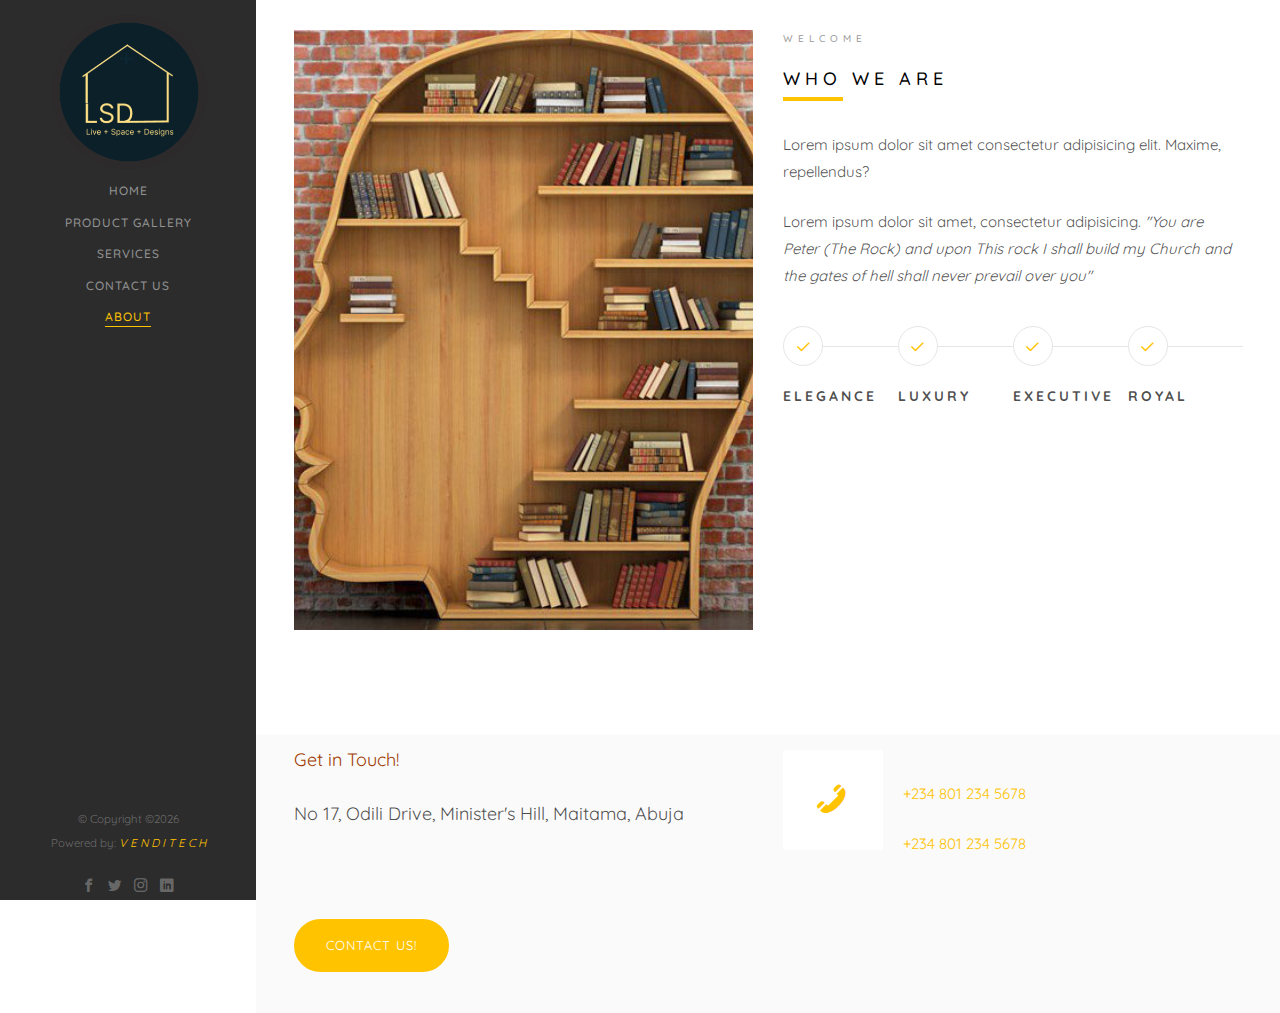
==== about.html @ c50c2675 "initial commit" ====
<!DOCTYPE HTML>
<html>
	<head>
	<meta charset="utf-8">
	<meta http-equiv="X-UA-Compatible" content="IE=edge">
	<title>L S D - About</title>
	<meta name="viewport" content="width=device-width, initial-scale=1">
	<meta name="description" content="" />
	<meta name="keywords" content="" />
	<meta name="author" content="" />

  <!-- Facebook and Twitter integration -->
	<meta property="og:title" content=""/>
	<meta property="og:image" content=""/>
	<meta property="og:url" content=""/>
	<meta property="og:site_name" content=""/>
	<meta property="og:description" content=""/>
	<meta name="twitter:title" content="" />
	<meta name="twitter:image" content="" />
	<meta name="twitter:url" content="" />
	<meta name="twitter:card" content="" />

	<!-- Place favicon.ico and apple-touch-icon.png in the root directory -->
    <link rel="icon" href="bitpimages/faviconlsd.png" type="image/x-icon" />

	<link href="https://fonts.googleapis.com/css?family=Quicksand:300,400,500,700" rel="stylesheet">
	
	<!-- Animate.css -->
	<link rel="stylesheet" href="css/animate.css">
	<!-- Icomoon Icon Fonts-->
	<link rel="stylesheet" href="css/icomoon.css">
	<!-- Bootstrap  -->
	<link rel="stylesheet" href="css/bootstrap.css">
	<!-- Flexslider  -->
	<link rel="stylesheet" href="css/flexslider.css">
	<!-- Flaticons  -->
	<link rel="stylesheet" href="fonts/flaticon/font/flaticon.css">
	<!-- Owl Carousel -->
	<link rel="stylesheet" href="css/owl.carousel.min.css">
	<link rel="stylesheet" href="css/owl.theme.default.min.css">
	<!-- Theme style  -->
	<link rel="stylesheet" href="css/style.css">
	<link rel="stylesheet" href="css/main.css">

	<!-- Modernizr JS -->
	<script src="js/modernizr-2.6.2.min.js"></script>
	<!-- FOR IE9 below -->
	<!--[if lt IE 9]>
	<script src="js/respond.min.js"></script>
	<![endif]-->

	</head>
	<body>
	<div id="colorlib-page">
		<a href="#" class="js-colorlib-nav-toggle colorlib-nav-toggle"><i></i></a>
		<aside id="colorlib-aside" role="complementary" class="border js-fullheight">
			<img src="bitpimages/logolsd2.png" id="colorlib-logo"alt="" class="logoborder">
			<nav id="colorlib-main-menu" role="navigation">
				<ul>
					<li><a href="index.html">Home</a></li>
                    <li><a href="gallery.html">Product Gallery</a></li>
					<li><a href="services.html" >Services</a></li> 
					<li><a href="contact.html">Contact Us</a></li>
                    <li class="colorlib-active"><a href="about.html">About</a></li>
				</ul>
			</nav>

			<div class="colorlib-footer">
				<p><small>&copy;
					Copyright &copy;<script>document.write(new Date().getFullYear());</script><br>
					Powered by: <a href="https://venditech.com/" target="_blank"> <i>V E N D I T E C H</i></a>
					</span> </small>
				</p>							
				<ul>
					<li><a href="#"><i class="icon-facebook2"></i></a></li>
					<li><a href="#"><i class="icon-twitter2"></i></a></li>
					<li><a href="#"><i class="icon-instagram"></i></a></li>
					<li><a href="#"><i class="icon-linkedin2"></i></a></li>
				</ul>
			</div>
		</aside>

		<div id="colorlib-main">
			<!-- ============================ NAVBAR BEGINS================================ -->
			<nav class="navbar fixed-top navbar-default">
				<div class="container-fluid">
					<!-- Brand and toggle get grouped for better mobile display -->
				<div class="navbar-brand">
							<img src="bitpimages/bitp navbar brand.png"alt=""> 
					
				</div><!-- /.container-fluid -->
			</nav>
			<!-- ============================ NAVBAR ENDS================================ -->


			<div class="colorlib-about">
				<div class="colorlib-narrow-content">
					<div class="row row-bottom-padded-md">
						<div class="col-md-6">
							<div class="about-img animate-box" data-animate-effect="fadeInLeft" style="background-image: url(bitpimages/brain\ shelf.jpg);" data-stellar-background-ratio="0.5">
							</div>
						</div>
						<div class="col-md-6 animate-box" data-animate-effect="fadeInLeft">
							<div class="about-desc">
								<span class="heading-meta">Welcome</span>
								<h2 class="colorlib-heading">Who we are</h2>
								<p>Lorem ipsum dolor sit amet consectetur adipisicing elit. Maxime, repellendus?</p>
								<p>Lorem ipsum dolor sit amet, consectetur adipisicing.
									<i>"You are Peter (The Rock) and upon This rock I shall build my Church and the gates of hell shall never prevail over you"</i>
							</p>
							
							</div>
							<div class="row padding patron">
								<div class="col-md-3 col-xs-3 no-gutters animate-box" data-animate-effect="fadeInLeft">
									<a href="#" class="steps active">
										<p class="icon"><span><i class="icon-check"></i></span></p>
										<h3 class="dogma"> <b>Elegance</b> </h3>
									</a>
								</div>
								<div class="col-md-3 col-xs-3 no-gutters animate-box" data-animate-effect="fadeInLeft">
										<a href="#" class="steps active">
											<p class="icon"><span><i class="icon-check"></i></span></p>
											<h3 class="dogma"> <b>Luxury</b></h3>
										</a>
								</div>
								<div class="col-md-3 col-xs-4 no-gutters animate-box" data-animate-effect="fadeInLeft">
									<a href="#" class="steps active">
										<p class="icon"><span><i class="icon-check"></i></span></p>
										<h3 class="dogma"> <b>Executive</b></h3>
									</a>
								</div>
								<div class="col-md-3 col-xs-2 no-gutters animate-box " data-animate-effect="fadeInLeft">
									<a href="#" class="steps active">
										<p class="icon"><span><i class="icon-check"></i></span></p>
										<h3 class="dogma"> <b>Royal</b></h3>
									</a>
								</div>
							</div>
						</div>
					</div>
					<!-- <div class="row">
						<div class="col-md-4 animate-box" data-animate-effect="fadeInLeft">
							<h2 class="colorlib-heading">Our Patron Saint</h2>
							<p class="patron"> Fr. Cyprain Michael Iwene Tansi hails from Aguleri LGA in Anambra State, Nigeria. 
								He was a catholic priest and monk renowned for his pious lifestyle and 
								his remarkable servitude in propagating the Gospel of Christ.
							He was born on September 1903 and was called back to the creator on 20th January, 1964
						He was beatified by Pope John Paul II on the 22nd of March, 1998. Making him the first West-African to be 
						beatified. He is the patron saint of Priests in Nigeria.
					Popular quote <i>"Count no one saved, until he is found in Heaven."</i>	
					</p>
						</div>
						<div class="col-md-8 animate-box  patron" data-animate-effect="fadeInRight">
							<div class="fancy-collapse-panel">
								<div class="panel-group" id="accordion" role="tablist" aria-multiselectable="true">
									<div class="panel panel-default">
									    <div class="panel-heading" role="tab" id="headingOne">
									        <h4 class="panel-title">
									            <a data-toggle="collapse" data-parent="#accordion" href="#collapseOne" aria-expanded="true" aria-controls="collapseOne">Chronicle
									            </a>
									        </h4>
									    </div>
									    <div id="collapseOne" class="panel-collapse collapse in" role="tabpanel" aria-labelledby="headingOne">
									         <div class="panel-body">
									            
										      		<div>
										      			<p>We began Our journey to Parishood in the year 1998</p>
										      		</div>
										      		<ul>
														<li>Celebrated Our first mass as an outstation on January 12th 1999</li>
														<li>The foundation stone of our Parish house was laid by His Lordship Most Rev. Anthony Gbuji on the 3rd Of January 2004</li>
														<li>The foundation stone of our Church building was laid by His Lordship Most Rev. Anthony Gbuji on the 3rd Of January 2005</li>
														<li>Celebrated Our first mass as a Parish on January 12th 2005</li>
														<li>The commissioning of the Parish house was done by His Lordship Most Rev. Calistus Onaga on the 3rd Of January 2007</li>														<li>The commissioning of the Church building was done by His Lordship Most Rev. Calistus Onaga on the 3rd Of January 2010</li>
														<li>The dedication of the Church building was done by His Lordship Most Rev. Calistus Onaga on the 3rd Of January 2014</li>
													</ul>
										      		
										      	
									         </div>
									    </div>
									</div>
									<div class="panel panel-default">
									    <div class="panel-heading" role="tab" id="headingTwo">
									        <h4 class="panel-title">
									            <a class="collapsed" data-toggle="collapse" data-parent="#accordion" href="#collapseTwo" aria-expanded="false" aria-controls="collapseTwo">Hierarchy
									            </a>
									        </h4>
									    </div>
									    <div id="collapseTwo" class="panel-collapse collapse" role="tabpanel" aria-labelledby="headingTwo">
									        <div class="panel-body">
													<p>We exsist within the following authority</p>	
													<ul>
														<li>The Roman Catholic Church</li>
														<li>National : Nigeria</li>
														<li>Province : Onitsha Ecclesiastical Province</li>
														<li>Diocese : Enugu</li>
														<li>Deanry : Nkwo- Nike</li>
													</ul>
									        </div>
									    </div>
									</div>
									<div class="panel panel-default">
									    <div class="panel-heading" role="tab" id="headingThree">
									        <h4 class="panel-title">
									            <a class="collapsed" data-toggle="collapse" data-parent="#accordion" href="#collapseThree" aria-expanded="false" aria-controls="collapseThree">Clergy
									            </a>
									        </h4>
									    </div>
									    <div id="collapseThree" class="panel-collapse collapse" role="tabpanel" aria-labelledby="headingThree">
									        <div class="panel-body">
												<p>Members of clergy include:</p>
												<ul>
													<li>Parish Priest: Very Rev Fr. Dr. Michael Okoh</li>
													<li>Assistant Parish Priest: Rev Fr. Clement Enube</li>
													<li>Resident Priest: Rev Fr. Mathias Udeonu</li>
												</ul>	
									        </div>
									    </div>
									</div>
								</div>
							</div>
						</div>
					</div> -->
				</div>
			</div>
			
			
			<!-- <div id="colorlib-counter" class="colorlib-counters" style="background-image: url(bitpimages/NAVALCHURCH-1300x975\ \(1\).jpg);" data-stellar-background-ratio="0.5">
				<div class="overlay"></div>
				<div class="colorlib-narrow-content">
					<div class="row">
					</div>
					<div class="row">
							<div class="row row-bottom-padded-md">
									<div class="col-md-6 faith">
										<h2 class="colorlib-heading" style="color:#fff;">Our Faith</h2>
										<p>We believe in one God, the Father Almighty, maker of heaven and earth, of all things visible and invisible.<br>
											We believe in one Lord Jesus Christ, the Only Begotten Son of God, born of the Father before all ages.<br>
											God from God, Light from Light, true God from true God, begotten, not made, consubstantial with the Father; through him all things were made. 
											For us men and for our salvation he came down from heaven, and by the Holy Spirit was incarnate of the Virgin Mary, and became man.
											For our sake he was crucified under Pontius Pilate, he suffered death and was buried, and rose again on the third day in accordance with the Scriptures.
											He ascended into heaven and is seated at the right hand of the Father.
											He will come again in glory to judge the living and the dead and his kingdom will have no end.<br>
											We believe in the Holy Spirit, the Lord, the giver of life, who proceeds from the Father and the Son, who with the Father and the Son is adored and glorified, who has spoken through the prophets.<br>
											We believe in One, Holy, Catholic and Apostolic Church.<br>
											We confess one baptism for the forgiveness of sins and I look forward to the resurrection of the dead and the life of the world to come. Amen!
											</p>
									</div>
									
								</div>
					</div>
				</div>
			</div> -->

			<!--  F O O T N O T E    B E G I N S -->
		<div id="get-in-touch" class="colorlib-bg-color">
			<div class="colorlib-narrow-content footlogo">
				<div class="row">
					<div class="col-md-6 animate-box" data-animate-effect="fadeInLeft">
						<h4>Get in Touch!</h4>	
						<p class="colorlib-lead">No 17, Odili Drive, Minister's Hill, Maitama, Abuja</p>
					</div>
					<div class="col-md-6 animate-box" data-animate-effect="fadeInLeft">
						<div class="colorlib-feature colorlib-feature-sm animate-box" data-animate-effect="fadeInLeft">
							<div class="colorlib-icon">
								<i class="icon-phone"></i>
							</div>
							<div class="colorlib-text numbtext">
								<p><a href="tel://">+234 801 234 5678</a></p>
								<p><a href="tel://">+234 801 234 5678</a></p>
							</div>
						</div>
					</div>
				</div>
				<p><a href="contact.html" class="btn btn-primary btn-learn">Contact Us!</a></p>									
			</div>
		</div>
<!--  F O O T N O T E    E N D S -->

		</div>
	</div>

	<!-- jQuery -->
	<script src="js/jquery.min.js"></script>
	<!-- jQuery Easing -->
	<script src="js/jquery.easing.1.3.js"></script>
	<!-- Bootstrap -->
	<script src="js/bootstrap.min.js"></script>
	<!-- Waypoints -->
	<script src="js/jquery.waypoints.min.js"></script>
	<!-- Flexslider -->
	<script src="js/jquery.flexslider-min.js"></script>
	<!-- Sticky Kit -->
	<script src="js/sticky-kit.min.js"></script>
	<!-- Owl carousel -->
	<script src="js/owl.carousel.min.js"></script>
	<!-- Counters -->
	<script src="js/jquery.countTo.js"></script>
	
	
	<!-- MAIN JS -->
	<script src="js/main.js"></script>

	</body>
</html>
---- css/icomoon.css ----
@font-face {
  font-family: 'icomoon';
  src:  url('fonts/icomoon.eot?6py85u');
  src:  url('fonts/icomoon.eot?6py85u#iefix') format('embedded-opentype'),
    url('fonts/icomoon.ttf?6py85u') format('truetype'),
    url('fonts/icomoon.woff?6py85u') format('woff'),
    url('fonts/icomoon.svg?6py85u#icomoon') format('svg');
  font-weight: normal;
  font-style: normal;
}

[class^="icon-"], [class*=" icon-"] {
  /* use !important to prevent issues with browser extensions that change fonts */
  font-family: 'icomoon' !important;
  speak: none;
  font-style: normal;
  font-weight: normal;
  font-variant: normal;
  text-transform: none;
  line-height: 1;

  /* Better Font Rendering =========== */
  -webkit-font-smoothing: antialiased;
  -moz-osx-font-smoothing: grayscale;
}

.icon-times:before {
  content: "\e930";
}
.icon-tick:before {
  content: "\e931";
}
.icon-plus:before {
  content: "\e932";
}
.icon-minus:before {
  content: "\e933";
}
.icon-equals:before {
  content: "\e934";
}
.icon-divide:before {
  content: "\e935";
}
.icon-chevron-right:before {
  content: "\e936";
}
.icon-chevron-left:before {
  content: "\e937";
}
.icon-arrow-right-thick:before {
  content: "\e938";
}
.icon-arrow-left-thick:before {
  content: "\e939";
}
.icon-th-small:before {
  content: "\e93a";
}
.icon-th-menu:before {
  content: "\e93b";
}
.icon-th-list:before {
  content: "\e93c";
}
.icon-th-large:before {
  content: "\e93d";
}
.icon-home:before {
  content: "\e93e";
}
.icon-arrow-forward:before {
  content: "\e93f";
}
.icon-arrow-back:before {
  content: "\e940";
}
.icon-rss:before {
  content: "\e941";
}
.icon-location:before {
  content: "\e942";
}
.icon-link:before {
  content: "\e943";
}
.icon-image:before {
  content: "\e944";
}
.icon-arrow-up-thick:before {
  content: "\e945";
}
.icon-arrow-down-thick:before {
  content: "\e946";
}
.icon-starburst:before {
  content: "\e947";
}
.icon-starburst-outline:before {
  content: "\e948";
}
.icon-star3:before {
  content: "\e949";
}
.icon-flow-children:before {
  content: "\e94a";
}
.icon-export:before {
  content: "\e94b";
}
.icon-delete2:before {
  content: "\e94c";
}
.icon-delete-outline:before {
  content: "\e94d";
}
.icon-cloud-storage:before {
  content: "\e94e";
}
.icon-wi-fi:before {
  content: "\e94f";
}
.icon-heart:before {
  content: "\e950";
}
.icon-flash:before {
  content: "\e951";
}
.icon-cancel:before {
  content: "\e952";
}
.icon-backspace:before {
  content: "\e953";
}
.icon-attachment:before {
  content: "\e954";
}
.icon-arrow-move:before {
  content: "\e955";
}
.icon-warning:before {
  content: "\e956";
}
.icon-user:before {
  content: "\e957";
}
.icon-radar:before {
  content: "\e958";
}
.icon-lock-open:before {
  content: "\e959";
}
.icon-lock-closed:before {
  content: "\e95a";
}
.icon-location-arrow:before {
  content: "\e95b";
}
.icon-info:before {
  content: "\e95c";
}
.icon-user-delete:before {
  content: "\e95d";
}
.icon-user-add:before {
  content: "\e95e";
}
.icon-media-pause:before {
  content: "\e95f";
}
.icon-group:before {
  content: "\e960";
}
.icon-chart-pie:before {
  content: "\e961";
}
.icon-chart-line:before {
  content: "\e962";
}
.icon-chart-bar:before {
  content: "\e963";
}
.icon-chart-area:before {
  content: "\e964";
}
.icon-video:before {
  content: "\e965";
}
.icon-point-of-interest:before {
  content: "\e966";
}
.icon-infinity:before {
  content: "\e967";
}
.icon-globe:before {
  content: "\e968";
}
.icon-eye:before {
  content: "\e969";
}
.icon-cog:before {
  content: "\e96a";
}
.icon-camera:before {
  content: "\e96b";
}
.icon-upload:before {
  content: "\e96c";
}
.icon-scissors:before {
  content: "\e96d";
}
.icon-refresh:before {
  content: "\e96e";
}
.icon-pin:before {
  content: "\e96f";
}
.icon-key:before {
  content: "\e970";
}
.icon-info-large:before {
  content: "\e971";
}
.icon-eject:before {
  content: "\e972";
}
.icon-download:before {
  content: "\e973";
}
.icon-zoom:before {
  content: "\e974";
}
.icon-zoom-out:before {
  content: "\e975";
}
.icon-zoom-in:before {
  content: "\e976";
}
.icon-sort-numerically:before {
  content: "\e977";
}
.icon-sort-alphabetically:before {
  content: "\e978";
}
.icon-input-checked:before {
  content: "\e979";
}
.icon-calender:before {
  content: "\e97a";
}
.icon-world2:before {
  content: "\e97b";
}
.icon-notes:before {
  content: "\e97c";
}
.icon-code:before {
  content: "\e97d";
}
.icon-arrow-sync:before {
  content: "\e97e";
}
.icon-arrow-shuffle:before {
  content: "\e97f";
}
.icon-arrow-repeat:before {
  content: "\e980";
}
.icon-arrow-minimise:before {
  content: "\e981";
}
.icon-arrow-maximise:before {
  content: "\e982";
}
.icon-arrow-loop:before {
  content: "\e983";
}
.icon-anchor:before {
  content: "\e984";
}
.icon-spanner:before {
  content: "\e985";
}
.icon-puzzle:before {
  content: "\e986";
}
.icon-power:before {
  content: "\e987";
}
.icon-plane:before {
  content: "\e988";
}
.icon-pi:before {
  content: "\e989";
}
.icon-phone:before {
  content: "\e98a";
}
.icon-microphone2:before {
  content: "\e98b";
}
.icon-media-rewind:before {
  content: "\e98c";
}
.icon-flag:before {
  content: "\e98d";
}
.icon-adjust-brightness:before {
  content: "\e98e";
}
.icon-waves:before {
  content: "\e98f";
}
.icon-social-twitter:before {
  content: "\e990";
}
.icon-social-facebook:before {
  content: "\e991";
}
.icon-social-dribbble:before {
  content: "\e992";
}
.icon-media-stop:before {
  content: "\e993";
}
.icon-media-record:before {
  content: "\e994";
}
.icon-media-play:before {
  content: "\e995";
}
.icon-media-fast-forward:before {
  content: "\e996";
}
.icon-media-eject:before {
  content: "\e997";
}
.icon-social-vimeo:before {
  content: "\e998";
}
.icon-social-tumbler:before {
  content: "\e999";
}
.icon-social-skype:before {
  content: "\e99a";
}
.icon-social-pinterest:before {
  content: "\e99b";
}
.icon-social-linkedin:before {
  content: "\e99c";
}
.icon-social-last-fm:before {
  content: "\e99d";
}
.icon-social-github:before {
  content: "\e99e";
}
.icon-social-flickr:before {
  content: "\e99f";
}
.icon-at:before {
  content: "\e9a0";
}
.icon-times-outline:before {
  content: "\e9a1";
}
.icon-plus-outline:before {
  content: "\e9a2";
}
.icon-minus-outline:before {
  content: "\e9a3";
}
.icon-tick-outline:before {
  content: "\e9a4";
}
.icon-th-large-outline:before {
  content: "\e9a5";
}
.icon-equals-outline:before {
  content: "\e9a6";
}
.icon-divide-outline:before {
  content: "\e9a7";
}
.icon-chevron-right-outline:before {
  content: "\e9a8";
}
.icon-chevron-left-outline:before {
  content: "\e9a9";
}
.icon-arrow-right-outline:before {
  content: "\e9aa";
}
.icon-arrow-left-outline:before {
  content: "\e9ab";
}
.icon-th-small-outline:before {
  content: "\e9ac";
}
.icon-th-menu-outline:before {
  content: "\e9ad";
}
.icon-th-list-outline:before {
  content: "\e9ae";
}
.icon-news2:before {
  content: "\e9b1";
}
.icon-home-outline:before {
  content: "\e9b2";
}
.icon-arrow-up-outline:before {
  content: "\e9b3";
}
.icon-arrow-forward-outline:before {
  content: "\e9b4";
}
.icon-arrow-down-outline:before {
  content: "\e9b5";
}
.icon-arrow-back-outline:before {
  content: "\e9b6";
}
.icon-trash3:before {
  content: "\e9b7";
}
.icon-rss-outline:before {
  content: "\e9b8";
}
.icon-message:before {
  content: "\e9b9";
}
.icon-location-outline:before {
  content: "\e9ba";
}
.icon-link-outline:before {
  content: "\e9bb";
}
.icon-image-outline:before {
  content: "\e9bc";
}
.icon-export-outline:before {
  content: "\e9bd";
}
.icon-cross:before {
  content: "\e9be";
}
.icon-wi-fi-outline:before {
  content: "\e9bf";
}
.icon-star-outline:before {
  content: "\e9c0";
}
.icon-media-pause-outline:before {
  content: "\e9c1";
}
.icon-mail:before {
  content: "\e9c2";
}
.icon-heart-outline:before {
  content: "\e9c3";
}
.icon-flash-outline:before {
  content: "\e9c4";
}
.icon-cancel-outline:before {
  content: "\e9c5";
}
.icon-beaker:before {
  content: "\e9c6";
}
.icon-arrow-move-outline:before {
  content: "\e9c7";
}
.icon-watch2:before {
  content: "\e9c8";
}
.icon-warning-outline:before {
  content: "\e9c9";
}
.icon-time:before {
  content: "\e9ca";
}
.icon-radar-outline:before {
  content: "\e9cb";
}
.icon-lock-open-outline:before {
  content: "\e9cc";
}
.icon-location-arrow-outline:before {
  content: "\e9cd";
}
.icon-info-outline:before {
  content: "\e9ce";
}
.icon-backspace-outline:before {
  content: "\e9cf";
}
.icon-attachment-outline:before {
  content: "\e9d0";
}
.icon-user-outline:before {
  content: "\e9d1";
}
.icon-user-delete-outline:before {
  content: "\e9d2";
}
.icon-user-add-outline:before {
  content: "\e9d3";
}
.icon-lock-closed-outline:before {
  content: "\e9d4";
}
.icon-group-outline:before {
  content: "\e9d5";
}
.icon-chart-pie-outline:before {
  content: "\e9d6";
}
.icon-chart-line-outline:before {
  content: "\e9d7";
}
.icon-chart-bar-outline:before {
  content: "\e9d8";
}
.icon-chart-area-outline:before {
  content: "\e9d9";
}
.icon-video-outline:before {
  content: "\e9da";
}
.icon-point-of-interest-outline:before {
  content: "\e9db";
}
.icon-map:before {
  content: "\e9dc";
}
.icon-key-outline:before {
  content: "\e9dd";
}
.icon-infinity-outline:before {
  content: "\e9de";
}
.icon-globe-outline:before {
  content: "\e9df";
}
.icon-eye-outline:before {
  content: "\e9e0";
}
.icon-cog-outline:before {
  content: "\e9e1";
}
.icon-camera-outline:before {
  content: "\e9e2";
}
.icon-upload-outline:before {
  content: "\e9e3";
}
.icon-support:before {
  content: "\e9e4";
}
.icon-scissors-outline:before {
  content: "\e9e5";
}
.icon-refresh-outline:before {
  content: "\e9e6";
}
.icon-info-large-outline:before {
  content: "\e9e7";
}
.icon-eject-outline:before {
  content: "\e9e8";
}
.icon-download-outline:before {
  content: "\e9e9";
}
.icon-battery-mid:before {
  content: "\e9ea";
}
.icon-battery-low:before {
  content: "\e9eb";
}
.icon-battery-high:before {
  content: "\e9ec";
}
.icon-zoom-outline:before {
  content: "\e9ed";
}
.icon-zoom-out-outline:before {
  content: "\e9ee";
}
.icon-zoom-in-outline:before {
  content: "\e9ef";
}
.icon-tag3:before {
  content: "\e9f0";
}
.icon-tabs-outline:before {
  content: "\e9f1";
}
.icon-pin-outline:before {
  content: "\e9f2";
}
.icon-message-typing:before {
  content: "\e9f3";
}
.icon-directions:before {
  content: "\e9f4";
}
.icon-battery-full:before {
  content: "\e9f5";
}
.icon-battery-charge:before {
  content: "\e9f6";
}
.icon-pipette:before {
  content: "\e9f7";
}
.icon-pencil:before {
  content: "\e9f8";
}
.icon-folder:before {
  content: "\e9f9";
}
.icon-folder-delete:before {
  content: "\e9fa";
}
.icon-folder-add:before {
  content: "\e9fb";
}
.icon-edit:before {
  content: "\e9fc";
}
.icon-document:before {
  content: "\e9fd";
}
.icon-document-delete:before {
  content: "\e9fe";
}
.icon-document-add:before {
  content: "\e9ff";
}
.icon-brush:before {
  content: "\ea00";
}
.icon-thumbs-up:before {
  content: "\ea01";
}
.icon-thumbs-down:before {
  content: "\ea02";
}
.icon-pen:before {
  content: "\ea03";
}
.icon-sort-numerically-outline:before {
  content: "\ea04";
}
.icon-sort-alphabetically-outline:before {
  content: "\ea05";
}
.icon-social-last-fm-circular:before {
  content: "\ea06";
}
.icon-social-github-circular:before {
  content: "\ea07";
}
.icon-compass:before {
  content: "\ea08";
}
.icon-bookmark:before {
  content: "\ea09";
}
.icon-input-checked-outline:before {
  content: "\ea0a";
}
.icon-code-outline:before {
  content: "\ea0b";
}
.icon-calender-outline:before {
  content: "\ea0c";
}
.icon-business-card:before {
  content: "\ea0d";
}
.icon-arrow-up:before {
  content: "\ea0e";
}
.icon-arrow-sync-outline:before {
  content: "\ea0f";
}
.icon-arrow-right:before {
  content: "\ea10";
}
.icon-arrow-repeat-outline:before {
  content: "\ea11";
}
.icon-arrow-loop-outline:before {
  content: "\ea12";
}
.icon-arrow-left:before {
  content: "\ea13";
}
.icon-flow-switch:before {
  content: "\ea14";
}
.icon-flow-parallel:before {
  content: "\ea15";
}
.icon-flow-merge:before {
  content: "\ea16";
}
.icon-document-text:before {
  content: "\ea17";
}
.icon-clipboard:before {
  content: "\ea18";
}
.icon-calculator:before {
  content: "\ea19";
}
.icon-arrow-minimise-outline:before {
  content: "\ea1a";
}
.icon-arrow-maximise-outline:before {
  content: "\ea1b";
}
.icon-arrow-down:before {
  content: "\ea1c";
}
.icon-gift:before {
  content: "\ea1d";
}
.icon-film:before {
  content: "\ea1e";
}
.icon-database:before {
  content: "\ea1f";
}
.icon-bell:before {
  content: "\ea20";
}
.icon-anchor-outline:before {
  content: "\ea21";
}
.icon-adjust-contrast:before {
  content: "\ea22";
}
.icon-world-outline:before {
  content: "\ea23";
}
.icon-shopping-bag:before {
  content: "\ea24";
}
.icon-power-outline:before {
  content: "\ea25";
}
.icon-notes-outline:before {
  content: "\ea26";
}
.icon-device-tablet:before {
  content: "\ea27";
}
.icon-device-phone:before {
  content: "\ea28";
}
.icon-device-laptop:before {
  content: "\ea29";
}
.icon-device-desktop:before {
  content: "\ea2a";
}
.icon-briefcase:before {
  content: "\ea2b";
}
.icon-stopwatch:before {
  content: "\ea2c";
}
.icon-spanner-outline:before {
  content: "\ea2d";
}
.icon-puzzle-outline:before {
  content: "\ea2e";
}
.icon-printer:before {
  content: "\ea2f";
}
.icon-pi-outline:before {
  content: "\ea30";
}
.icon-lightbulb:before {
  content: "\ea31";
}
.icon-flag-outline:before {
  content: "\ea32";
}
.icon-contacts:before {
  content: "\ea33";
}
.icon-archive2:before {
  content: "\ea34";
}
.icon-weather-stormy:before {
  content: "\ea35";
}
.icon-weather-shower:before {
  content: "\ea36";
}
.icon-weather-partly-sunny:before {
  content: "\ea37";
}
.icon-weather-downpour:before {
  content: "\ea38";
}
.icon-weather-cloudy:before {
  content: "\ea39";
}
.icon-plane-outline:before {
  content: "\ea3a";
}
.icon-phone-outline:before {
  content: "\ea3b";
}
.icon-microphone-outline:before {
  content: "\ea3c";
}
.icon-weather-windy:before {
  content: "\ea3d";
}
.icon-weather-windy-cloudy:before {
  content: "\ea3e";
}
.icon-weather-sunny:before {
  content: "\ea3f";
}
.icon-weather-snow:before {
  content: "\ea40";
}
.icon-weather-night:before {
  content: "\ea41";
}
.icon-media-stop-outline:before {
  content: "\ea42";
}
.icon-media-rewind-outline:before {
  content: "\ea43";
}
.icon-media-record-outline:before {
  content: "\ea44";
}
.icon-media-play-outline:before {
  content: "\ea45";
}
.icon-media-fast-forward-outline:before {
  content: "\ea46";
}
.icon-media-eject-outline:before {
  content: "\ea47";
}
.icon-wine:before {
  content: "\ea48";
}
.icon-waves-outline:before {
  content: "\ea49";
}
.icon-ticket:before {
  content: "\ea4a";
}
.icon-tags:before {
  content: "\ea4b";
}
.icon-plug:before {
  content: "\ea4c";
}
.icon-headphones:before {
  content: "\ea4d";
}
.icon-credit-card:before {
  content: "\ea4e";
}
.icon-coffee:before {
  content: "\ea4f";
}
.icon-book:before {
  content: "\ea50";
}
.icon-beer:before {
  content: "\ea51";
}
.icon-volume2:before {
  content: "\ea52";
}
.icon-volume-up:before {
  content: "\ea53";
}
.icon-volume-mute:before {
  content: "\ea54";
}
.icon-volume-down:before {
  content: "\ea55";
}
.icon-social-vimeo-circular:before {
  content: "\ea56";
}
.icon-social-twitter-circular:before {
  content: "\ea57";
}
.icon-social-pinterest-circular:before {
  content: "\ea58";
}
.icon-social-linkedin-circular:before {
  content: "\ea59";
}
.icon-social-facebook-circular:before {
  content: "\ea5a";
}
.icon-social-dribbble-circular:before {
  content: "\ea5b";
}
.icon-tree:before {
  content: "\ea5c";
}
.icon-thermometer2:before {
  content: "\ea5d";
}
.icon-social-tumbler-circular:before {
  content: "\ea5e";
}
.icon-social-skype-outline:before {
  content: "\ea5f";
}
.icon-social-flickr-circular:before {
  content: "\ea60";
}
.icon-social-at-circular:before {
  content: "\ea61";
}
.icon-shopping-cart:before {
  content: "\ea62";
}
.icon-messages:before {
  content: "\ea63";
}
.icon-leaf:before {
  content: "\ea64";
}
.icon-feather:before {
  content: "\ea65";
}
.icon-eye2:before {
  content: "\e064";
}
.icon-paper-clip:before {
  content: "\e065";
}
.icon-mail5:before {
  content: "\e066";
}
.icon-toggle:before {
  content: "\e067";
}
.icon-layout:before {
  content: "\e068";
}
.icon-link2:before {
  content: "\e069";
}
.icon-bell2:before {
  content: "\e06a";
}
.icon-lock3:before {
  content: "\e06b";
}
.icon-unlock:before {
  content: "\e06c";
}
.icon-ribbon2:before {
  content: "\e06d";
}
.icon-image2:before {
  content: "\e06e";
}
.icon-signal:before {
  content: "\e06f";
}
.icon-target3:before {
  content: "\e070";
}
.icon-clipboard3:before {
  content: "\e071";
}
.icon-clock3:before {
  content: "\e072";
}
.icon-watch:before {
  content: "\e073";
}
.icon-air-play:before {
  content: "\e074";
}
.icon-camera3:before {
  content: "\e075";
}
.icon-video2:before {
  content: "\e076";
}
.icon-disc:before {
  content: "\e077";
}
.icon-printer3:before {
  content: "\e078";
}
.icon-monitor:before {
  content: "\e079";
}
.icon-server:before {
  content: "\e07a";
}
.icon-cog2:before {
  content: "\e07b";
}
.icon-heart3:before {
  content: "\e07c";
}
.icon-paragraph:before {
  content: "\e07d";
}
.icon-align-justify:before {
  content: "\e07e";
}
.icon-align-left:before {
  content: "\e07f";
}
.icon-align-center:before {
  content: "\e080";
}
.icon-align-right:before {
  content: "\e081";
}
.icon-book2:before {
  content: "\e082";
}
.icon-layers2:before {
  content: "\e083";
}
.icon-stack2:before {
  content: "\e084";
}
.icon-stack-2:before {
  content: "\e085";
}
.icon-paper:before {
  content: "\e086";
}
.icon-paper-stack:before {
  content: "\e087";
}
.icon-search3:before {
  content: "\e088";
}
.icon-zoom-in2:before {
  content: "\e089";
}
.icon-zoom-out2:before {
  content: "\e08a";
}
.icon-reply2:before {
  content: "\e08b";
}
.icon-circle-plus:before {
  content: "\e08c";
}
.icon-circle-minus:before {
  content: "\e08d";
}
.icon-circle-check:before {
  content: "\e08e";
}
.icon-circle-cross:before {
  content: "\e08f";
}
.icon-square-plus:before {
  content: "\e090";
}
.icon-square-minus:before {
  content: "\e091";
}
.icon-square-check:before {
  content: "\e092";
}
.icon-square-cross:before {
  content: "\e093";
}
.icon-microphone:before {
  content: "\e094";
}
.icon-record:before {
  content: "\e095";
}
.icon-skip-back:before {
  content: "\e096";
}
.icon-rewind:before {
  content: "\e097";
}
.icon-play4:before {
  content: "\e098";
}
.icon-pause3:before {
  content: "\e099";
}
.icon-stop3:before {
  content: "\e09a";
}
.icon-fast-forward:before {
  content: "\e09b";
}
.icon-skip-forward:before {
  content: "\e09c";
}
.icon-shuffle2:before {
  content: "\e09d";
}
.icon-repeat:before {
  content: "\e09e";
}
.icon-folder2:before {
  content: "\e09f";
}
.icon-umbrella:before {
  content: "\e0a0";
}
.icon-moon:before {
  content: "\e0a1";
}
.icon-thermometer:before {
  content: "\e0a2";
}
.icon-drop:before {
  content: "\e0a3";
}
.icon-sun2:before {
  content: "\e0a4";
}
.icon-cloud3:before {
  content: "\e0a5";
}
.icon-cloud-upload2:before {
  content: "\e0a6";
}
.icon-cloud-download2:before {
  content: "\e0a7";
}
.icon-upload4:before {
  content: "\e0a8";
}
.icon-download4:before {
  content: "\e0a9";
}
.icon-location3:before {
  content: "\e0aa";
}
.icon-location-2:before {
  content: "\e0ab";
}
.icon-map3:before {
  content: "\e0ac";
}
.icon-battery:before {
  content: "\e0ad";
}
.icon-head:before {
  content: "\e0ae";
}
.icon-briefcase3:before {
  content: "\e0af";
}
.icon-speech-bubble:before {
  content: "\e0b0";
}
.icon-anchor2:before {
  content: "\e0b1";
}
.icon-globe2:before {
  content: "\e0b2";
}
.icon-box:before {
  content: "\e0b3";
}
.icon-reload:before {
  content: "\e0b4";
}
.icon-share3:before {
  content: "\e0b5";
}
.icon-marquee:before {
  content: "\e0b6";
}
.icon-marquee-plus:before {
  content: "\e0b7";
}
.icon-marquee-minus:before {
  content: "\e0b8";
}
.icon-tag:before {
  content: "\e0b9";
}
.icon-power2:before {
  content: "\e0ba";
}
.icon-command2:before {
  content: "\e0bb";
}
.icon-alt:before {
  content: "\e0bc";
}
.icon-esc:before {
  content: "\e0bd";
}
.icon-bar-graph:before {
  content: "\e0be";
}
.icon-bar-graph-2:before {
  content: "\e0bf";
}
.icon-pie-graph:before {
  content: "\e0c0";
}
.icon-star:before {
  content: "\e0c1";
}
.icon-arrow-left3:before {
  content: "\e0c2";
}
.icon-arrow-right3:before {
  content: "\e0c3";
}
.icon-arrow-up3:before {
  content: "\e0c4";
}
.icon-arrow-down3:before {
  content: "\e0c5";
}
.icon-volume:before {
  content: "\e0c6";
}
.icon-mute:before {
  content: "\e0c7";
}
.icon-content-right:before {
  content: "\e100";
}
.icon-content-left:before {
  content: "\e101";
}
.icon-grid2:before {
  content: "\e102";
}
.icon-grid-2:before {
  content: "\e103";
}
.icon-columns:before {
  content: "\e104";
}
.icon-loader:before {
  content: "\e105";
}
.icon-bag:before {
  content: "\e106";
}
.icon-ban:before {
  content: "\e107";
}
.icon-flag3:before {
  content: "\e108";
}
.icon-trash:before {
  content: "\e109";
}
.icon-expand2:before {
  content: "\e110";
}
.icon-contract:before {
  content: "\e111";
}
.icon-maximize:before {
  content: "\e112";
}
.icon-minimize:before {
  content: "\e113";
}
.icon-plus2:before {
  content: "\e114";
}
.icon-minus2:before {
  content: "\e115";
}
.icon-check:before {
  content: "\e116";
}
.icon-cross2:before {
  content: "\e117";
}
.icon-move:before {
  content: "\e118";
}
.icon-delete:before {
  content: "\e119";
}
.icon-menu5:before {
  content: "\e120";
}
.icon-archive:before {
  content: "\e121";
}
.icon-inbox:before {
  content: "\e122";
}
.icon-outbox:before {
  content: "\e123";
}
.icon-file:before {
  content: "\e124";
}
.icon-file-add:before {
  content: "\e125";
}
.icon-file-subtract:before {
  content: "\e126";
}
.icon-help:before {
  content: "\e127";
}
.icon-open:before {
  content: "\e128";
}
.icon-ellipsis:before {
  content: "\e129";
}
.icon-heart4:before {
  content: "\e900";
}
.icon-cloud4:before {
  content: "\e901";
}
.icon-star2:before {
  content: "\e902";
}
.icon-tv2:before {
  content: "\e903";
}
.icon-sound:before {
  content: "\e904";
}
.icon-video3:before {
  content: "\e905";
}
.icon-trash2:before {
  content: "\e906";
}
.icon-user2:before {
  content: "\e907";
}
.icon-key3:before {
  content: "\e908";
}
.icon-search4:before {
  content: "\e909";
}
.icon-settings:before {
  content: "\e90a";
}
.icon-camera4:before {
  content: "\e90b";
}
.icon-tag2:before {
  content: "\e90c";
}
.icon-lock4:before {
  content: "\e90d";
}
.icon-bulb:before {
  content: "\e90e";
}
.icon-pen2:before {
  content: "\e90f";
}
.icon-diamond:before {
  content: "\e910";
}
.icon-display2:before {
  content: "\e911";
}
.icon-location4:before {
  content: "\e912";
}
.icon-eye3:before {
  content: "\e913";
}
.icon-bubble3:before {
  content: "\e914";
}
.icon-stack3:before {
  content: "\e915";
}
.icon-cup:before {
  content: "\e916";
}
.icon-phone3:before {
  content: "\e917";
}
.icon-news:before {
  content: "\e918";
}
.icon-mail6:before {
  content: "\e919";
}
.icon-like:before {
  content: "\e91a";
}
.icon-photo:before {
  content: "\e91b";
}
.icon-note:before {
  content: "\e91c";
}
.icon-clock4:before {
  content: "\e91d";
}
.icon-paperplane:before {
  content: "\e91e";
}
.icon-params:before {
  content: "\e91f";
}
.icon-banknote:before {
  content: "\e920";
}
.icon-data:before {
  content: "\e921";
}
.icon-music2:before {
  content: "\e922";
}
.icon-megaphone2:before {
  content: "\e923";
}
.icon-study:before {
  content: "\e924";
}
.icon-lab2:before {
  content: "\e925";
}
.icon-food:before {
  content: "\e926";
}
.icon-t-shirt:before {
  content: "\e927";
}
.icon-fire2:before {
  content: "\e928";
}
.icon-clip:before {
  content: "\e929";
}
.icon-shop:before {
  content: "\e92a";
}
.icon-calendar3:before {
  content: "\e92b";
}
.icon-wallet2:before {
  content: "\e92c";
}
.icon-vynil:before {
  content: "\e92d";
}
.icon-truck2:before {
  content: "\e92e";
}
.icon-world:before {
  content: "\e92f";
}
.icon-spinner6:before {
  content: "\e9af";
}
.icon-spinner7:before {
  content: "\e9b0";
}
.icon-amazon:before {
  content: "\eab7";
}
.icon-google:before {
  content: "\eab8";
}
.icon-google2:before {
  content: "\eab9";
}
.icon-google3:before {
  content: "\eaba";
}
.icon-google-plus:before {
  content: "\eabb";
}
.icon-google-plus2:before {
  content: "\eabc";
}
.icon-google-plus3:before {
  content: "\eabd";
}
.icon-hangouts:before {
  content: "\eabe";
}
.icon-google-drive:before {
  content: "\eabf";
}
.icon-facebook2:before {
  content: "\eac0";
}
.icon-facebook22:before {
  content: "\eac1";
}
.icon-instagram:before {
  content: "\eac2";
}
.icon-whatsapp:before {
  content: "\eac3";
}
.icon-spotify:before {
  content: "\eac4";
}
.icon-telegram:before {
  content: "\eac5";
}
.icon-twitter2:before {
  content: "\eac6";
}
.icon-vine:before {
  content: "\eac7";
}
.icon-vk:before {
  content: "\eac8";
}
.icon-renren:before {
  content: "\eac9";
}
.icon-sina-weibo:before {
  content: "\eaca";
}
.icon-rss2:before {
  content: "\eacb";
}
.icon-rss22:before {
  content: "\eacc";
}
.icon-youtube:before {
  content: "\eacd";
}
.icon-youtube2:before {
  content: "\eace";
}
.icon-twitch:before {
  content: "\eacf";
}
.icon-vimeo:before {
  content: "\ead0";
}
.icon-vimeo2:before {
  content: "\ead1";
}
.icon-lanyrd:before {
  content: "\ead2";
}
.icon-flickr:before {
  content: "\ead3";
}
.icon-flickr2:before {
  content: "\ead4";
}
.icon-flickr3:before {
  content: "\ead5";
}
.icon-flickr4:before {
  content: "\ead6";
}
.icon-dribbble2:before {
  content: "\ead7";
}
.icon-behance:before {
  content: "\ead8";
}
.icon-behance2:before {
  content: "\ead9";
}
.icon-deviantart:before {
  content: "\eada";
}
.icon-500px:before {
  content: "\eadb";
}
.icon-steam:before {
  content: "\eadc";
}
.icon-steam2:before {
  content: "\eadd";
}
.icon-dropbox:before {
  content: "\eade";
}
.icon-onedrive:before {
  content: "\eadf";
}
.icon-github:before {
  content: "\eae0";
}
.icon-npm:before {
  content: "\eae1";
}
.icon-basecamp:before {
  content: "\eae2";
}
.icon-trello:before {
  content: "\eae3";
}
.icon-wordpress:before {
  content: "\eae4";
}
.icon-joomla:before {
  content: "\eae5";
}
.icon-ello:before {
  content: "\eae6";
}
.icon-blogger:before {
  content: "\eae7";
}
.icon-blogger2:before {
  content: "\eae8";
}
.icon-tumblr2:before {
  content: "\eae9";
}
.icon-tumblr22:before {
  content: "\eaea";
}
.icon-yahoo:before {
  content: "\eaeb";
}
.icon-yahoo2:before {
  content: "\eaec";
}
.icon-tux:before {
  content: "\eaed";
}
.icon-appleinc:before {
  content: "\eaee";
}
.icon-finder:before {
  content: "\eaef";
}
.icon-android:before {
  content: "\eaf0";
}
.icon-windows:before {
  content: "\eaf1";
}
.icon-windows8:before {
  content: "\eaf2";
}
.icon-soundcloud:before {
  content: "\eaf3";
}
.icon-soundcloud2:before {
  content: "\eaf4";
}
.icon-skype:before {
  content: "\eaf5";
}
.icon-reddit:before {
  content: "\eaf6";
}
.icon-hackernews:before {
  content: "\eaf7";
}
.icon-wikipedia:before {
  content: "\eaf8";
}
.icon-linkedin2:before {
  content: "\eaf9";
}
.icon-linkedin22:before {
  content: "\eafa";
}
.icon-lastfm:before {
  content: "\eafb";
}
.icon-lastfm2:before {
  content: "\eafc";
}
.icon-delicious:before {
  content: "\eafd";
}
.icon-stumbleupon:before {
  content: "\eafe";
}
.icon-stumbleupon2:before {
  content: "\eaff";
}
.icon-stackoverflow:before {
  content: "\eb00";
}
.icon-pinterest:before {
  content: "\eb01";
}
.icon-pinterest2:before {
  content: "\eb02";
}
.icon-xing:before {
  content: "\eb03";
}
.icon-xing2:before {
  content: "\eb04";
}
.icon-flattr:before {
  content: "\eb05";
}
.icon-foursquare:before {
  content: "\eb06";
}
.icon-yelp:before {
  content: "\eb07";
}
.icon-paypal:before {
  content: "\eb08";
}
.icon-chrome:before {
  content: "\eb09";
}
.icon-firefox:before {
  content: "\eb0a";
}
.icon-IE:before {
  content: "\eb0b";
}
.icon-edge:before {
  content: "\eb0c";
}
.icon-safari:before {
  content: "\eb0d";
}
.icon-opera:before {
  content: "\eb0e";
}
.icon-file-pdf:before {
  content: "\eb0f";
}
.icon-file-openoffice:before {
  content: "\eb10";
}
.icon-file-word:before {
  content: "\eb11";
}
.icon-file-excel:before {
  content: "\eb12";
}
.icon-libreoffice:before {
  content: "\eb13";
}
.icon-html-five:before {
  content: "\eb14";
}
.icon-html-five2:before {
  content: "\eb15";
}
.icon-css3:before {
  content: "\eb16";
}
.icon-git:before {
  content: "\eb17";
}
.icon-codepen:before {
  content: "\eb18";
}
.icon-svg:before {
  content: "\eb19";
}
.icon-IcoMoon:before {
  content: "\eb1a";
}
---- fonts/flaticon/font/flaticon.css ----
/*
  	Flaticon icon font: Flaticon
  	Creation date: 17/01/2018 04:05
  	*/

@font-face {
  font-family: "Flaticon";
  src: url("./Flaticon.eot");
  src: url("./Flaticon.eot?#iefix") format("embedded-opentype"),
       url("./Flaticon.woff") format("woff"),
       url("./Flaticon.ttf") format("truetype"),
       url("./Flaticon.svg#Flaticon") format("svg");
  font-weight: normal;
  font-style: normal;
}

@media screen and (-webkit-min-device-pixel-ratio:0) {
  @font-face {
    font-family: "Flaticon";
    src: url("./Flaticon.svg#Flaticon") format("svg");
  }
}

[class^="flaticon-"]:before, [class*=" flaticon-"]:before,
[class^="flaticon-"]:after, [class*=" flaticon-"]:after {   
  font-family: Flaticon;
  font-style: normal;
}

.flaticon-galleryer:before { content: "\f100"; }
.flaticon-architect-with-helmet:before { content: "\f101"; }
.flaticon-sketch:before { content: "\f102"; }
.flaticon-conveyor:before { content: "\f103"; }
.flaticon-skyline:before { content: "\f104"; }
.flaticon-crane:before { content: "\f105"; }
.flaticon-engineering:before { content: "\f106"; }
.flaticon-engineer:before { content: "\f107"; }
---- css/style.css ----
@font-face {
  font-family: 'icomoon';
  src: url("../fonts/icomoon/icomoon.eot?srf3rx");
  src: url("../fonts/icomoon/icomoon.eot?srf3rx#iefix") format("embedded-opentype"), url("../fonts/icomoon/icomoon.ttf?srf3rx") format("truetype"), url("../fonts/icomoon/icomoon.woff?srf3rx") format("woff"), url("../fonts/icomoon/icomoon.svg?srf3rx#icomoon") format("svg");
  font-weight: normal;
  font-style: normal; }

/* =======================================================
*
* 	Template Style 
*	Edit this section
*
* ======================================================= */

a {
  color: #FFC300;
  -webkit-transition: 0.5s;
  -o-transition: 0.5s;
  transition: 0.5s; }
  a:hover, a:active, a:focus {
    color: #FFC300;
    outline: none;
    text-decoration: none !important; }

p {
  margin-bottom: 1.5em; }

h1, h2, h3, h4, h5, h6 {
  color: #000;
  font-family: "Quicksand", Arial, sans-serif;
  font-weight: 400;
  margin: 0 0 30px 0; }

figure {
  margin-bottom: 2.5em;
  float: left;
  width: 100%; }
  figure figcaption {
    font-size: 16px;
    width: 80%;
    margin: 20px auto 0px auto;
    color: #b3b3b3;
    font-style: italic;
    font-family: "Quicksand", Arial, sans-serif; }
    @media screen and (max-width: 480px) {
      figure figcaption {
        width: 100%; } }

::-webkit-selection {
  color: #fff;
  background: #FFC300; }

::-moz-selection {
  color: #fff;
  background: #FFC300; }

::selection {
  color: #fff;
  background: #FFC300; }

#colorlib-page {
  width: 100%;
  overflow: hidden;
  position: relative; }

#colorlib-aside {
  padding-top: 1em;
  padding-bottom: 40px;
  padding-left: 0.5em;
  padding-right: 0.5em;
  width: 20%;
  position: fixed;
  bottom: 0;
  top: 0;
  left: 0;
  overflow-y: scroll;
  z-index: 1001;
  background: #2C2C2C;
  -webkit-transition: 0.5s;
  -o-transition: 0.5s;
  transition: 0.5s; }
  @media screen and (max-width: 1200px) {
    #colorlib-aside {
      width: 30%; } }
  @media screen and (max-width: 768px) {
    #colorlib-aside {
      width: 270px;
      -moz-transform: translateX(-270px);
      -webkit-transform: translateX(-270px);
      -ms-transform: translateX(-270px);
      -o-transform: translateX(-270px);
      transform: translateX(-270px); } }

  #colorlib-aside #colorlib-logo {
    text-align: center;
    padding-left:2em;
    font-weight: 700;
    font-size: 22px;
    text-transform: uppercase;
    margin-bottom: 0.5em;
    display: block;
    width: auto; 
    height: 7em;
  }
    
    @media screen and (max-width: 768px) {
      #colorlib-aside #colorlib-logo {
        padding-left: 2.2em;
        height: 6em;
        margin-bottom: 1em; } }
    #colorlib-aside #colorlib-logo a {
      display: block;
      text-align: center;
      color: #fff;
      letter-spacing: 2px;
      padding-right: .3em; }
  #colorlib-aside #colorlib-main-menu ul {
    text-align: center;
    margin: 0;
    padding: 0; }
    @media screen and (max-width: 768px) {
      #colorlib-aside #colorlib-main-menu ul {
        margin: 0 0 2em 0; } }
    #colorlib-aside #colorlib-main-menu ul li {
      margin: 0 0 10px 0;
      padding: 0;
      list-style: none;
      font-size: 12px;
      font-weight: 500;
      text-transform: uppercase;
      letter-spacing: 1px; }
      #colorlib-aside #colorlib-main-menu ul li a {
        color: rgba(255, 255, 255, 0.5);
        text-decoration: none;
        position: relative;
        padding: 10px 0;
        font-family: "Quicksand", Arial, sans-serif;
        -webkit-transition: 0.3s;
        -o-transition: 0.3s;
        transition: 0.3s; }
        #colorlib-aside #colorlib-main-menu ul li a:after {
          content: "";
          position: absolute;
          height: 1px;
          bottom: 7px;
          left: 0;
          right: 0;
          background-color: #FFC300;
          visibility: hidden;
          -webkit-transform: scaleX(0);
          -moz-transform: scaleX(0);
          -ms-transform: scaleX(0);
          -o-transform: scaleX(0);
          transform: scaleX(0);
          -webkit-transition: all 0.3s cubic-bezier(0.175, 0.885, 0.32, 1.275);
          -moz-transition: all 0.3s cubic-bezier(0.175, 0.885, 0.32, 1.275);
          -ms-transition: all 0.3s cubic-bezier(0.175, 0.885, 0.32, 1.275);
          -o-transition: all 0.3s cubic-bezier(0.175, 0.885, 0.32, 1.275);
          transition: all 0.3s cubic-bezier(0.175, 0.885, 0.32, 1.275); }
        #colorlib-aside #colorlib-main-menu ul li a:hover {
          text-decoration: none;
          color: white; }
          #colorlib-aside #colorlib-main-menu ul li a:hover:after {
            visibility: visible;
            -webkit-transform: scaleX(1);
            -moz-transform: scaleX(1);
            -ms-transform: scaleX(1);
            -o-transform: scaleX(1);
            transform: scaleX(1); }
      #colorlib-aside #colorlib-main-menu ul li.colorlib-active a {
        color: #FFC300; }
        #colorlib-aside #colorlib-main-menu ul li.colorlib-active a:after {
          visibility: visible;
          -webkit-transform: scaleX(1);
          -moz-transform: scaleX(1);
          -ms-transform: scaleX(1);
          -o-transform: scaleX(1);
          transform: scaleX(1); }
  #colorlib-aside .colorlib-footer {
    position: absolute;
    bottom: 0.1em;
    right: 0;
    left: 0;
    font-size: 0.9em;
    text-align: center;
    font-weight: 400;
    color: rgba(255, 255, 255, 0.3);
    padding: 0 10px;
    width: 100%; }
    @media screen and (max-width: 768px) {
      #colorlib-aside .colorlib-footer {
        position: relative;
        font-size: 0.9em;
        bottom: 0; } }
    #colorlib-aside .colorlib-footer span {
      display: block; }
    #colorlib-aside .colorlib-footer ul {
      padding: 0;
      margin: 0; }
      #colorlib-aside .colorlib-footer ul li {
        padding: 0;
        margin: 0;
        display: inline;
        list-style: none; }
        #colorlib-aside .colorlib-footer ul li a {
          color: rgba(255, 255, 255, 0.3);
          padding: 4px; }
          #colorlib-aside .colorlib-footer ul li a:hover, #colorlib-aside .colorlib-footer ul li a:active, #colorlib-aside .colorlib-footer ul li a:focus {
            text-decoration: none;
            outline: none;
            color: #FFC300; }

#colorlib-main {
  width: 80%;
  float: right;
  -webkit-transition: 0.5s;
  -o-transition: 0.5s;
  transition: 0.5s; }
  @media screen and (max-width: 1200px) {
    #colorlib-main {
      width: 70%; } }
  @media screen and (max-width: 768px) {
    #colorlib-main {
      width: 100%; } }

#colorlib-hero {
  min-height: 500px;
  background: #fff url(../images/loader.gif) no-repeat center center;
  width: 100%;
  float: left;
  margin-bottom: 10em;
  clear: both; }
  #colorlib-hero .flexslider {
    border: none;
    z-index: 1;
    margin-bottom: 0; }
    #colorlib-hero .flexslider .slides {
      position: relative;
      overflow: hidden; }
      #colorlib-hero .flexslider .slides li {
        background-repeat: no-repeat;
        background-size: cover;
        background-position: bottom center;
        min-height: 400px;
        position: relative; }
    #colorlib-hero .flexslider .flex-control-nav {
      bottom: 20px;
      z-index: 1000;
      left: 20px;
      float: left;
      width: auto; }
      @media screen and (max-width: 768px) {
        #colorlib-hero .flexslider .flex-control-nav {
          right: 20px;
          top: 100px; } }
      #colorlib-hero .flexslider .flex-control-nav li {
        display: block;
        margin-bottom: 10px; }
        #colorlib-hero .flexslider .flex-control-nav li a {
          background: rgba(255, 255, 255, 0.5);
          -webkit-box-shadow: none;
          box-shadow: none;
          width: 12px;
          height: 12px;
          cursor: pointer; }
          #colorlib-hero .flexslider .flex-control-nav li a.flex-active {
            cursor: pointer;
            background: transparent;
            border: 2px solid #FFC300; }
    #colorlib-hero .flexslider .flex-direction-nav {
      display: none; }
    #colorlib-hero .flexslider .slider-text {
      display: table;
      opacity: 0;
      min-height: 500px;
      z-index: 9; }
      #colorlib-hero .flexslider .slider-text > .slider-text-inner {
        display: table-cell;
        vertical-align: middle;
        min-height: 700px;
        padding: 2.5em;
        position: relative; }
        #colorlib-hero .flexslider .slider-text > .slider-text-inner .desc {
          position: absolute;
          bottom: 0;
          right: -15px;
          padding: 30px;
          background: #FFC300; }
          @media screen and (max-width: 768px) {
            #colorlib-hero .flexslider .slider-text > .slider-text-inner .desc {
              background: #ffc400a1;
              /* font-size: small!important; */
              transform: scale(0.7);
              right: 0;
              left: 0;
              bottom: 0;
             } }
        @media screen and (max-width: 768px) {
          #colorlib-hero .flexslider .slider-text > .slider-text-inner {
            text-align: center; } }
        #colorlib-hero .flexslider .slider-text > .slider-text-inner h1, #colorlib-hero .flexslider .slider-text > .slider-text-inner h2 {
          margin: 0;
          padding: 0;
          color: black;
          font-family: "Quicksand", Arial, sans-serif; }
        #colorlib-hero .flexslider .slider-text > .slider-text-inner h1 {
          margin-bottom: 20px;
          font-size: 44px;
          line-height: 1.3;
          font-weight: 300; }
          @media screen and (max-width: 768px) {
            #colorlib-hero .flexslider .slider-text > .slider-text-inner h1 {
              font-size: 28px; } }
        #colorlib-hero .flexslider .slider-text > .slider-text-inner h2 {
          font-size: 18px;
          line-height: 1.5;
          margin-bottom: 30px;
          font-weight: 300;
          font-family: "Quicksand", Arial, sans-serif; }
          #colorlib-hero .flexslider .slider-text > .slider-text-inner h2 a {
            color: rgba(0, 0, 0, 0.8); }
        #colorlib-hero .flexslider .slider-text > .slider-text-inner .heading-section {
          font-size: 50px; }
          @media screen and (max-width: 768px) {
            #colorlib-hero .flexslider .slider-text > .slider-text-inner .heading-section {
              font-size: 30px; } }
        #colorlib-hero .flexslider .slider-text > .slider-text-inner s
.colorlib-lead {
          font-size: 20px;
          color: #fff; }
        #colorlib-hero .flexslider .slider-text > .slider-text-inner p {
          margin-bottom: 0; }
        #colorlib-hero .flexslider .slider-text > .slider-text-inner .btn {
          font-size: 12px;
          text-transform: uppercase;
          letter-spacing: 2px;
          color: #000;
          padding: 10px 15px !important;
          border: none;
          font-weight: 400; }
          #colorlib-hero .flexslider .slider-text > .slider-text-inner .btn.btn-learn {
            color: #000;
            border: 1px solid #fff;
            background: #fff !important; }
            #colorlib-hero .flexslider .slider-text > .slider-text-inner .btn.btn-learn:hover {
              background: transparent !important;
              border: 1px solid #000 !important; }
          @media screen and (max-width: 768px) {
            #colorlib-hero .flexslider .slider-text > .slider-text-inner .btn {
              width: 100%; } }

body.offcanvas {
  overflow-x: hidden; }
  body.offcanvas #colorlib-aside {
    -moz-transform: translateX(0);
    -webkit-transform: translateX(0);
    -ms-transform: translateX(0);
    -o-transform: translateX(0);
    transform: translateX(0);
    width: 270px;
    background: #2C2C2C;
    z-index: 999;
    position: fixed; }
  body.offcanvas #colorlib-main, body.offcanvas .colorlib-nav-toggle {
    top: 0;
    -moz-transform: translateX(270px);
    -webkit-transform: translateX(270px);
    -ms-transform: translateX(270px);
    -o-transform: translateX(270px);
    transform: translateX(270px); }

.colorlib-narrow-content {
  padding: 0 2.5em; }
  @media screen and (max-width: 768px) {
    .colorlib-narrow-content {
      padding: 0 1em; } }

.no-gutters {
  margin: 0;
  padding: 0; }

.colorlib-blog,
.colorlib-gallery,
.colorlib-about,
.colorlib-services,
.colorlib-contact {
  padding-top: 2em;
  padding-bottom: 2em;
  clear: both;
  width: 100%;
  display: block; }
  @media screen and (max-width: 768px) {
    .colorlib-blog,
    .colorlib-gallery,
    .colorlib-about,
    .colorlib-services,
    .colorlib-contact {
      padding-top: 1em;
      padding-bottom: 3em; } }

.about-img,
.about-img-2,
.services-img {
  background-size: cover;
  background-position: center center;
  background-repeat: no-repeat;
  position: relative; }

.colorlib-heading {
  font-size: 18px;
  margin-bottom: 2em;
  font-weight: 500;
  text-transform: uppercase;
  letter-spacing: 5px;
  line-height: 1.8;
  position: relative; }
  .colorlib-heading:after {
    position: absolute;
    bottom: -6px;
    left: 0;
    width: 60px;
    height: 4px;
    content: '';
    background: #FFC300; }
  .colorlib-heading span {
    display: block; }
  @media screen and (max-width: 768px) {
    .colorlib-heading {
      margin-bottom: 2em; } }

.heading-meta {
  margin-bottom: 15px;
  display: block;
  font-size: 10px;
  text-transform: uppercase;
  color: #999999;
  font-weight: 500;
  letter-spacing: 5px; }

.about-img {
  width: 100%;
  height: 600px;
  margin-bottom: 30px; }

.about-desc h3 {
  font-size: 18px;
  text-transform: uppercase;
  letter-spacing: 5px;
  font-weight: 500; }

.padding {
  padding: 1em; }

.steps {
  display: block;
  position: relative; }
  .steps h3 {
    font-weight: 400;
    margin-bottom: 20px;
    color: rgba(0, 0, 0, 0.7);
    font-size: 14px;
    letter-spacing: 3px;
    line-height: 1.5;
    text-transform: uppercase; }
  .steps:before {
    position: absolute;
    top: 20px;
    left: 0;
    right: 0;
    content: '';
    width: 100%;
    height: 1px;
    background: #e6e6e6;
    z-index: -1; }
  .steps .icon {
    display: block;
    margin-bottom: 20px;
    position: relative;
    z-index: 0; }
    .steps .icon span {
      display: table;
      width: 40px;
      height: 40px;
      border: 1px solid #e6e6e6;
      text-align: center;
      background: #fff;
      -webkit-border-radius: 50%;
      -moz-border-radius: 50%;
      -ms-border-radius: 50%;
      border-radius: 50%;
      z-index: 1; }
      .steps .icon span i {
        display: table-cell;
        vertical-align: middle;
        color: #000; }
  .steps:hover i {
    color: #FFC300 !important; }
  .steps.active i {
    color: #FFC300 !important; }

.fancy-collapse-panel .panel-default > .panel-heading {
  padding: 0; }

.panel-heading a {
  padding: 15px 25px;
  display: block;
  width: 100%;
  font-weight: 400;
  font-size: 14px;
  letter-spacing: 1px;
  text-transform: uppercase;
  background-color: #000;
  color: #fff;
  position: relative;
  -webkit-box-shadow: none !important;
  -moz-box-shadow: none !important;
  -ms-box-shadow: none !important;
  -o-box-shadow: none !important;
  box-shadow: none !important; }

.panel {
  -webkit-box-shadow: none !important;
  -moz-box-shadow: none !important;
  -ms-box-shadow: none !important;
  -o-box-shadow: none !important;
  box-shadow: none !important;
  border: none; }

.panel-heading a:after {
  font-family: "icomoon";
  content: "\ea0e";
  position: absolute;
  right: 20px;
  font-size: 20px;
  font-weight: 400;
  top: 50%;
  line-height: 1;
  margin-top: -10px; }

.panel-heading a.collapsed:after {
  content: "\ea1c"; }

.panel-heading a.collapsed {
  background: #fafafa;
  border: 1px solid #e6e6e6 !important;
  color: #333333; }

.panel-body {
  padding: 1.5em;
  margin-top: 5px;
  border: 1px solid #e6e6e6 !important; }

.services-wrap {
  display: block;
  margin-bottom: 40px;
  z-index: 0; }
  .services-wrap .services-img {
    height: 170px;
    display: block;
    z-index: -1; }
  .services-wrap .desc {
    width: 90%;
    z-index: 1;
    margin-top: -20px;
    background: #fafafa;
    padding: .8em .5em; }
    .services-wrap .desc h3 {
      font-weight: 500;
      margin-bottom: 20px;
      color: rgba(0, 0, 0, 0.7);
      font-size: 14px;
      letter-spacing: 3px;
      line-height: 1.5;
      margin-bottom: 0;
      text-transform: uppercase; }

.move-bottom {
  margin-top: 100px; }
  @media screen and (max-width: 768px) {
    .move-bottom {
      margin-top: 0; } }

.colorlib-feature {
  text-align: left;
  width: 100%;
  float: left;
  margin-bottom: 40px;
  position: relative; }
  .colorlib-feature .colorlib-icon {
    position: absolute;
    top: 0;
    left: 0;
    width: 100px;
    height: 100px;
    display: table;
    text-align: center;
    background: rgb(255, 255, 255)!important;
    -webkit-border-radius: 2px;
    -moz-border-radius: 2px;
    -ms-border-radius: 2px;
    border-radius: 2px; }
    .numbtext {
      color: #0d0a02;
      /* font-size: 30em; */
    }
    .colorlib-feature .colorlib-icon i {
      display: table-cell;
      vertical-align: middle;
      color: #FFC300;
      font-size: 60px;
      height: 100px; }
      @media screen and (max-width: 1200px) {
        .colorlib-feature .colorlib-icon i {
          font-size: 40px; } }
  .colorlib-feature .colorlib-text {
    padding-left: 120px;
    width: 100%; }
    .colorlib-feature .colorlib-text h2, .colorlib-feature .colorlib-text h3 {
      margin: 0;
      padding: 0; }
      .wht{
      color: rgb(245, 243, 243);

      }
    .colorlib-feature .colorlib-text h3 {
      font-weight: 500;
      margin-bottom: 20px;
      color: rgba(0, 0, 0, 0.7);
      font-size: 14px;
      letter-spacing: 3px;
      text-transform: uppercase; }
  .colorlib-feature.colorlib-feature-sm .colorlib-text {
    margin-top: 30px; }
  .colorlib-feature.colorlib-feature-sm .colorlib-icon i {
    color: #FFC300;
    font-size: 40px; }
    @media screen and (max-width: 1200px) {
      .colorlib-feature.colorlib-feature-sm .colorlib-icon i {
        font-size: 28px; } }

.colorlib-feature-lg .colorlib-text h2, .colorlib-feature-lg .colorlib-text h3 {
  margin: 0;
  padding: 0; }

.colorlib-feature-lg .colorlib-text h3 {
  font-weight: 500;
  margin-bottom: 20px;
  color: rgba(0, 0, 0, 0.8);
  font-size: 14px;
  letter-spacing: .2em;
  text-transform: uppercase; }

.blog-entry {
  width: 100%;
  /* float: left; */
  background: #fff;
  margin-bottom: 3em; }
  @media screen and (max-width: 768px) {
    .blog-entry {
      margin-bottom: 3em; } }
  .blog-entry .blog-img {
    width: 100%;
    /* float: left; */
    overflow: hidden;
    position: relative;
    z-index: 1;
    margin-bottom: 25px; }
    .blog-entry .blog-img img {
    object-fit: cover!important;
      position: relative;
      height: 20em;
      width: auto;
      /* max-width: 100%; */
      -webkit-transform: scale(1);
      -moz-transform: scale(1);
      -ms-transform: scale(1);
      -o-transform: scale(1);
      transform: scale(1);
      -webkit-transition: 0.3s;
      -o-transition: 0.3s;
      transition: 0.3s; }
  .blog-entry .desc h3 {
    font-size: 16px;
    margin-bottom: 25px;
    line-height: auto;
    font-weight: 500;
    text-transform: uppercase;
    letter-spacing: 1px;
  /*  ==============*/
  -webkit-transform: scale(1);
  -moz-transform: scale(1);
  -ms-transform: scale(1);
  -o-transform: scale(1);
  transform: scale(1);
  -webkit-transition: 0.3s;
  -o-transition: 0.3s;
  transition: 0.3s;
  }
    .blog-entry .desc h3 a {
      color: #000;
      text-decoration: none; }
  .blog-entry .desc span {
    display: block;
    margin-bottom: 20px;
    font-size: 12px;
    color: rgba(0, 0, 0, 0.4) !important;
    text-transform: uppercase;
    letter-spacing: 3px;
    font-weight: 400; }
    .blog-entry .desc span small i {
      color: #999999; }
  .blog-entry .desc .lead {
    font-size: 12px;
    text-transform: uppercase;
    letter-spacing: 2px;
    color: #000; }
  .blog-entry:hover .blog-img img {
    -webkit-transform: scale(1.1);
    -moz-transform: scale(1.1);
    -ms-transform: scale(1.1);
    -o-transform: scale(1.1);
    transform: scale(1.1); }

.overlap {
  margin-top: 5em;
  background: #fff;
  padding: 30px; }
  @media screen and (max-width: 768px) {
    .overlap {
      margin-top: 2em; } }

.project {
  background-size: cover;
  background-position: center center;
  background-repeat: no-repeat;
  position: relative;
  height: 300px;
  width: 100%;
  display: block;
  margin-bottom: 30px; }
  .project .desc {
    position: absolute;
    top: 10px;
    bottom: 10px;
    left: 10px;
    right: 10px;
    background: rgba(0, 0, 0, 0.8);
    opacity: 0;
    -webkit-transition: 0.3s;
    -o-transition: 0.3s;
    transition: 0.3s; }
    .project .desc .con {
      padding: 20px;
      display: block;
      position: relative;
      height: 300px; }
      .project .desc .con .icon {
        position: absolute;
        bottom: 20px;
        left: 20px;
        right: 20px; }
        .project .desc .con .icon span {
          display: inline;
          padding-right: 5px; }
          .project .desc .con .icon span a {
            color: #cccccc;
            padding: 5px;
            background: #333333;
            -webkit-border-radius: 4px;
            -moz-border-radius: 4px;
            -ms-border-radius: 4px;
            border-radius: 4px; }
        .project .desc .con .icon i {
          font-size: 16px;
          color: #cccccc; }
    .project .desc h3 {
      font-size: 16px;
      font-weight: 500;
      text-transform: uppercase;
      letter-spacing: 1px;
      -webkit-transition: -webkit-transform 0.3s, opacity 0.3s;
      -webkit-transition: opacity 0.3s, -webkit-transform 0.3s;
      transition: opacity 0.3s, -webkit-transform 0.3s;
      -o-transition: transform 0.3s, opacity 0.3s;
      transition: transform 0.3s, opacity 0.3s;
      transition: transform 0.3s, opacity 0.3s, -webkit-transform 0.3s;
      -webkit-transform: translate3d(0, -15px, 0);
      transform: translate3d(0, -15px, 0);
      margin-bottom: 15px; }
      .project .desc h3 a {
        color: #fff; }
    .project .desc span {
      display: block;
      color: #fdc60f;
      font-size: 13px;
      -webkit-transition: -webkit-transform 0.3s, opacity 0.3s;
      -webkit-transition: opacity 0.3s, -webkit-transform 0.3s;
      transition: opacity 0.3s, -webkit-transform 0.3s;
      -o-transition: transform 0.3s, opacity 0.3s;
      transition: transform 0.3s, opacity 0.3s;
      transition: transform 0.3s, opacity 0.3s, -webkit-transform 0.3s;
      -webkit-transform: translate3d(0, 15px, 0);
      transform: translate3d(0, 15px, 0); }
      .project .desc span a {
        color: #000; }
    @media screen and (max-width: 768px) {
      .project .desc {
        opacity: 1;
        background: rgba(0, 0, 0, 0.4); }
        .project .desc h3 {
          font-style: 28px;
          -webkit-transform: translate3d(0, 0, 0);
          transform: translate3d(0, 0, 0);
          color: #000; }
        .project .desc span {
          -webkit-transform: translate3d(0, 0, 0);
          transform: translate3d(0, 0, 0); } }
  .project:hover .desc {
    opacity: 1; }
    .project:hover .desc h3 {
      -webkit-transform: translate3d(0, 0, 0);
      transform: translate3d(0, 0, 0); }
    .project:hover .desc span {
      -webkit-transform: translate3d(0, 0, 0);
      transform: translate3d(0, 0, 0); }

.project-desc h2 {
  font-size: 16px;
  font-weight: 500;
  text-transform: uppercase;
  letter-spacing: 1px;
  margin-bottom: 15px; }

.project-desc span {
  display: block;
  color: #666666;
  font-size: 13px;
  margin-bottom: 15px; }
  .project-desc span a {
    color: #666666; }

.project-desc .icon span {
  display: inline;
  padding-right: 5px; }

.project-desc .btn-download {
  font-size: 13px;
  text-transform: uppercase;
  font-weight: 400;
  text-decoration: underline; }

#colorlib-counter {
  position: relative;
  clear: both;
  margin-bottom: 5em; }

.colorlib-counters {
  padding: 3em 0;
  background-size: cover;
  background-attachment: fixed;
  background-position: center center; }
  .colorlib-counters .overlay {
    z-index: 0;
    position: absolute;
    bottom: 0;
    top: 0;
    left: 0;
    right: 0;
    background: rgba(0, 0, 0, 0.4); }
  .colorlib-counters .icon {
    width: 100px;
    height: 100px;
    display: table;
    margin: 0 auto;
    margin-bottom: 20px; }
    .colorlib-counters .icon i {
      display: table-cell;
      vertical-align: middle;
      width: 100px;
      height: 100px;
      font-size: 50px;
      color: #FFC300;
      background: #fff;
      -webkit-border-radius: 50%;
      -moz-border-radius: 50%;
      -ms-border-radius: 50%;
      border-radius: 50%; }
  .colorlib-counters .counter-wrap {
    border: 1px solid red !important; }
  .colorlib-counters .colorlib-counter {
    font-size: 40px;
    display: block;
    color: white;
    font-family: "Quicksand", Arial, sans-serif;
    width: 100%;
    font-weight: 700;
    margin-bottom: .3em; }
  .colorlib-counters .colorlib-counter-label {
    color: rgba(255, 255, 255, 0.7);
    text-transform: uppercase;
    font-size: 14px;
    letter-spacing: 5px;
    margin-bottom: 2em;
    display: block; }

.colorlib-lead {
  font-size: 18px;
  line-height: 1.5; }

#get-in-touch {
  padding: 1em 0; }
  #get-in-touch .btn-learn {
    padding: 15px 30px !important;
    font-size: 13px;
    -webkit-border-radius: 30px;
    -moz-border-radius: 30px;
    -ms-border-radius: 30px;
    border-radius: 30px; }

   
.colorlib-social {
  padding: 0;
  margin: 0;
  text-align: center; }
  .colorlib-social li {
    padding: 0;
    margin: 0;
    list-style: none;
    display: -moz-inline-stack;
    display: inline-block;
    zoom: 1;
    *display: inline; }
    .colorlib-social li a {
      font-size: 22px;
      color: #000;
      padding: 10px;
      display: -moz-inline-stack;
      display: inline-block;
      zoom: 1;
      *display: inline;
      -webkit-border-radius: 7px;
      -moz-border-radius: 7px;
      -ms-border-radius: 7px;
      border-radius: 7px; }
      @media screen and (max-width: 768px) {
        .colorlib-social li a {
          padding: 10px 8px; } }
      .colorlib-social li a:hover {
        color: #FFC300; }
      .colorlib-social li a:hover, .colorlib-social li a:active, .colorlib-social li a:focus {
        outline: none;
        text-decoration: none;
        color: #FFC300; }

#map {
  width: 100%;
  height: 700px; }
  @media screen and (max-width: 768px) {
    #map {
      height: 200px; } }

.colorlib-bg-color {
  background: #fafafa;
  position: relative; }

.pagination {
  padding: 0; }
  .pagination li {
    margin: 2px; }
    .pagination li a {
      color: #000;
      background: transparent;
      color: #000;
      margin: 2px;
      -webkit-border-radius: 0;
      -moz-border-radius: 0;
      -ms-border-radius: 0;
      border-radius: 0; }
      .pagination li a:first-child {
        -webkit-border-radius: 2px;
        -moz-border-radius: 2px;
        -ms-border-radius: 2px;
        border-radius: 2px; }
      .pagination li a:hover, .pagination li a:focus {
        background: #FFC300;
        color: #fff;
        border: 1px solid #FFC300; }
      @media screen and (max-width: 768px) {
        .pagination li a {
          padding: 7px 15px; } }
    .pagination li.active a {
      background: #FFC300;
      border: 1px solid #FFC300 !important; }
      .pagination li.active a:hover, .pagination li.active a:focus {
        background: #FFC300;
        color: #fff;
        border: 1px solid #FFC300 !important; }

.btn {
  margin-right: 4px;
  margin-bottom: 4px;
  font-family: "Quicksand", Arial, sans-serif;
  font-size: 12px;
  font-weight: 400;
  text-transform: uppercase;
  letter-spacing: 1px;
  -webkit-border-radius: 2px;
  -moz-border-radius: 2px;
  -ms-border-radius: 2px;
  border-radius: 2px;
  -webkit-transition: 0.5s;
  -o-transition: 0.5s;
  transition: 0.5s;
  padding: 8px 15px !important; }
  .btn.btn-sm {
    padding: 4px 15px !important; }
  .btn.btn-md {
    padding: 8px 20px !important; }
  .btn.btn-lg {
    padding: 18px 36px !important; }
  .btn:hover, .btn:active, .btn:focus {
    -webkit-box-shadow: none !important;
    box-shadow: none !important;
    outline: none !important; }

.btn-primary {
  background: #FFC300;
  color: #fff;
  border: 2px solid #FFC300; }
  .btn-primary:hover, .btn-primary:focus, .btn-primary:active {
    background: #ffc91a !important;
    border-color: #ffc91a !important; }
  .btn-primary.btn-outline {
    background: transparent;
    color: #FFC300;
    border: 2px solid #FFC300; }
    .btn-primary.btn-outline:hover, .btn-primary.btn-outline:focus, .btn-primary.btn-outline:active {
      background: #FFC300;
      color: #fff; }

.btn-success {
  background: #5cb85c;
  color: #fff;
  border: 2px solid #5cb85c; }
  .btn-success:hover, .btn-success:focus, .btn-success:active {
    background: #4cae4c !important;
    border-color: #4cae4c !important; }
  .btn-success.btn-outline {
    background: transparent;
    color: #5cb85c;
    border: 2px solid #5cb85c; }
    .btn-success.btn-outline:hover, .btn-success.btn-outline:focus, .btn-success.btn-outline:active {
      background: #5cb85c;
      color: #fff; }

.btn-info {
  background: #5bc0de;
  color: #fff;
  border: 2px solid #5bc0de; }
  .btn-info:hover, .btn-info:focus, .btn-info:active {
    background: #46b8da !important;
    border-color: #46b8da !important; }
  .btn-info.btn-outline {
    background: transparent;
    color: #5bc0de;
    border: 2px solid #5bc0de; }
    .btn-info.btn-outline:hover, .btn-info.btn-outline:focus, .btn-info.btn-outline:active {
      background: #5bc0de;
      color: #fff; }

.btn-warning {
  background: #f0ad4e;
  color: #fff;
  border: 2px solid #f0ad4e; }
  .btn-warning:hover, .btn-warning:focus, .btn-warning:active {
    background: #eea236 !important;
    border-color: #eea236 !important; }
  .btn-warning.btn-outline {
    background: transparent;
    color: #f0ad4e;
    border: 2px solid #f0ad4e; }
    .btn-warning.btn-outline:hover, .btn-warning.btn-outline:focus, .btn-warning.btn-outline:active {
      background: #f0ad4e;
      color: #fff; }

.btn-danger {
  background: #d9534f;
  color: #fff;
  border: 2px solid #d9534f; }
  .btn-danger:hover, .btn-danger:focus, .btn-danger:active {
    background: #d43f3a !important;
    border-color: #d43f3a !important; }
  .btn-danger.btn-outline {
    background: transparent;
    color: #d9534f;
    border: 2px solid #d9534f; }
    .btn-danger.btn-outline:hover, .btn-danger.btn-outline:focus, .btn-danger.btn-outline:active {
      background: #d9534f;
      color: #fff; }

.btn-outline {
  background: none;
  border: 2px solid gray;
  font-size: 16px;
  -webkit-transition: 0.3s;
  -o-transition: 0.3s;
  transition: 0.3s; }
  .btn-outline:hover, .btn-outline:focus, .btn-outline:active {
    -webkit-box-shadow: none;
    box-shadow: none; }

.form-control {
  -webkit-appearance: none;
  -moz-appearance: none;
  appearance: none;
  -webkit-box-shadow: none;
  box-shadow: none;
  background: transparent;
  border: transparent;
  background: #fafafa;
  height: 54px;
  font-size: 16px;
  font-weight: 400;
  -webkit-transition: 0.3s;
  -o-transition: 0.3s;
  transition: 0.3s;
  -webkit-border-radius: 0;
  -moz-border-radius: 0;
  -ms-border-radius: 0;
  border-radius: 0; }
  .form-control:active, .form-control:focus {
    outline: none;
    -webkit-box-shadow: none;
    box-shadow: none;
    border-color: transparent;
    background: #f0f0f0; }

#message {
  height: 130px; }

.colorlib-nav-toggle {
  cursor: pointer;
  text-decoration: none; }
  .colorlib-nav-toggle.active i::before, .colorlib-nav-toggle.active i::after {
    background: #000; }
  .colorlib-nav-toggle.dark.active i::before, .colorlib-nav-toggle.dark.active i::after {
    background: #000; }
  .colorlib-nav-toggle:hover, .colorlib-nav-toggle:focus, .colorlib-nav-toggle:active {
    outline: none;
    border-bottom: none !important; }
  .colorlib-nav-toggle i {
    position: relative;
    display: -moz-inline-stack;
    display: inline-block;
    zoom: 1;
    *display: inline;
    width: 30px;
    height: 2px;
    color: #000;
    font: bold 14px/.4 Helvetica;
    text-transform: uppercase;
    text-indent: -55px;
    background: #000;
    -webkit-transition: all .2s ease-out;
    -o-transition: all .2s ease-out;
    transition: all .2s ease-out; }
    .colorlib-nav-toggle i::before, .colorlib-nav-toggle i::after {
      content: '';
      width: 30px;
      height: 2px;
      background: #000;
      position: absolute;
      left: 0;
      -webkit-transition: 0.2s;
      -o-transition: 0.2s;
      transition: 0.2s; }
  .colorlib-nav-toggle.dark i {
    position: relative;
    color: #000;
    background: #000;
    -webkit-transition: all .2s ease-out;
    -o-transition: all .2s ease-out;
    transition: all .2s ease-out; }
    .colorlib-nav-toggle.dark i::before, .colorlib-nav-toggle.dark i::after {
      background: #000;
      -webkit-transition: 0.2s;
      -o-transition: 0.2s;
      transition: 0.2s; }

.colorlib-nav-toggle i::before {
  top: -7px; }

.colorlib-nav-toggle i::after {
  bottom: -7px; }

.colorlib-nav-toggle:hover i::before {
  top: -10px; }

.colorlib-nav-toggle:hover i::after {
  bottom: -10px; }

.colorlib-nav-toggle.active i {
  background: transparent; }

.colorlib-nav-toggle.active i::before {
  top: 0;
  -webkit-transform: rotateZ(45deg);
  -moz-transform: rotateZ(45deg);
  -ms-transform: rotateZ(45deg);
  -o-transform: rotateZ(45deg);
  transform: rotateZ(45deg); }

.colorlib-nav-toggle.active i::after {
  bottom: 0;
  -webkit-transform: rotateZ(-45deg);
  -moz-transform: rotateZ(-45deg);
  -ms-transform: rotateZ(-45deg);
  -o-transform: rotateZ(-45deg);
  transform: rotateZ(-45deg); }

.colorlib-nav-toggle {
  position: fixed;
  left: -4px;
  top: 0px;
  z-index: 9999;
  cursor: pointer;
  opacity: 1;
  visibility: hidden;
  padding: 20px;
  -webkit-transition: 0.5s;
  -o-transition: 0.5s;
  transition: 0.5s; }
  @media screen and (max-width: 768px) {
    .colorlib-nav-toggle {
      opacity: 1;
      visibility: visible; } }

@media screen and (max-width: 480px) {
  .col-xxs-12 {
    float: none;
    width: 100%; } }

.row-bottom-padded-lg {
  padding-bottom: 7em; }
  @media screen and (max-width: 768px) {
    .row-bottom-padded-lg {
      padding-bottom: 1em; } }

.row-bottom-padded-md {
  padding-bottom: 3em; }
  @media screen and (max-width: 768px) {
    .row-bottom-padded-md {
      padding-bottom: 1em; } }

.row-bottom-padded-sm {
  padding-bottom: 1em; }
  @media screen and (max-width: 768px) {
    .row-bottom-padded-sm {
      padding-bottom: 1em; } }

.col-padding {
  padding: 10px !important; }

.js .animate-box {
  opacity: 0; }

#sticky_item {
  overflow: hidden;
  -webkit-transition: 0.3s;
  -o-transition: 0.3s;
  transition: 0.3s; }
  #sticky_item.is_stuck {
    margin-top: 10px; }

@media screen and (max-width: 992px) {
  .sticky-parent {
    clear: both;
    height: inherit !important;
    float: left;
    padding-top: 30px; } }
---- css/main.css ----
body {
    font-family: "Quicksand", Arial, sans-serif;
    font-weight: 400;
    font-size: 15px;
    line-height: 1.8;
    color: rgba(0, 0, 0, 0.7); }
    @media screen and (max-width: 992px) {
      body {
        font-size: 16px; } }
/* ======================================== FOOTER ============================== */
        .footlogo img{
            height: 15em;
            width: auto;
            margin-left: 30%;
            opacity: 0.5;
        }

        .footlogo h4{
            color:#a03a01
        }
        .footlogo button{
            padding-bottom: 1em;
        }
        .navbar{
          display: none;
        }
        @media screen and (max-width: 768px) {
          .navbar{
            display: block;
          }}
       
  /* ======================= NAVBAR AND FOOTER ==================================== */
  .navbar-brand{
    margin-left: 2%;
  }
  .navbar-brand img{
    height:3em!important;
    width: auto!important;
    margin-top: 1%;
  }
  .logoborder{
    border-radius: 30%;
  }
    
    @media screen and (max-width: 768px) {
      .navbar-brand img{
        height:2em!important;
        width: auto!important;
        margin-left: 25%;
        margin-top: 4%;
      }
      .home-nav img{
        margin-left: 7%;
      }
      .footlogo img{
        margin-bottom: 3em;
    }
     }

     /* ============================= HOMEPAGE BEGINS================================ */
     .bitp-blog {
      width: 100%;
      /* float: left; */
      overflow: hidden;
      position: relative;
      z-index: 1;
      margin-bottom: 25px; }

     .bitp-blog img{
      object-fit: cover!important;
        position: relative;
        height: 25em;
        width: auto;
        max-width: 100%;
        -webkit-transform: scale(1);
        -moz-transform: scale(1);
        -ms-transform: scale(1);
        -o-transform: scale(1);
        transform: scale(1);
        -webkit-transition: 0.3s;
        -o-transition: 0.3s;
        transition: 0.3s; }
      
      .bitp-blog:hover img {
        -webkit-transform: scale(1.1);
        -moz-transform: scale(1.1);
        -ms-transform: scale(1.1);
        -o-transform: scale(1.1);
        transform: scale(1.1); }


     /* ============================= HOMEPAGE ENDS================================ */


  /* ==========================COUNCIL  MEMEBERS  BEGINS==================== */
     .gallery-grid {
      display: -ms-grid;
      display: grid;
      grid-template-columns: repeat(auto-fit, minmax(120px, 1fr));
      grid-gap: 0.9em;
      justify-items: center;
      margin: 0;
      padding: 0;
    }
    /* The Images */
  .gallery-grid img {
    max-width: auto;
    height: 10em;
    object-fit: cover;
  }
  
  .gallery-frame {
    padding: 0.5rem;
    font-size: 1.5rem;
    text-align: center;
    color: #4b4949;
  }
  .gallery-frame h5{
    margin-bottom: 2%;
    font-weight: 600;
    color: saddlebrown;
  }
  @media screen and (max-width: 720px) {
    .gallery-frame {
      font-size:70%;    
    } 
    .gallery-frame h5{
      font-size:80%;
      margin-bottom: 2%;
    } 
      .gallery-frame img{
        width:8em;
        height:9em;
        object-fit: cover;
      }
      .gallery-grid {
        display: -ms-grid;
        display: grid;
        grid-template-columns: repeat(auto-fit, minmax(90px, 1fr));
        grid-gap: 0.2em;
        justify-items: center;
        margin: 0;
        padding: 0;
      }
      .committee a{
      font-size:80%;
      }
      .committee {
        padding: 0 !important;
        }
    }
  
  /* ==========================COUNCIL  MEMEBERS ENDS==================== */
  
  /* ========================== PIOUS SOCIETIES BEGINS ==================== */
    .society img{
      width:7em;
      height: 8em;
      object-fit: cover;
    }
    .pious{
      height: 200px;
    }
    @media screen and (max-width: 720px) {
      .pious {
        height: auto; } 
        .society img{
          width:4em;
          height: 5em;
          object-fit: cover;
        }
      }
    
  
  /* ========================== PIOUS SOCIETIES ENDS ==================== */
  
  /* ========================== ZONES BEGINS ==================== */
  
  .zones{
    height: 27em;
  }
  
  @media screen and (max-width: 720px) {
    .zones {
      height: auto; 
    }
     }
  
  
  /* ============================= ZONES ENDS ======================= */
  /* ========================== ENTREPRENEUR BEGINS ==================== */
  
      .entrepreneur{
        height: 250px;
        }
  
      @media screen and (max-width: 720px) {
      .entrepreneur {
        height: 250px;
        padding: 2px;
      }
  
        .entrepreneur .desc h3 {
          font-size: 70%!important;
          letter-spacing: 1px!important;
      }
  
       .ent img{
        width: 5em!important;
        height: 5em!important;
        object-fit: cover;
        }
    }
  
        /* ========================== fashion BEGINS ==================== */
  .fashion{
    height: 300px;
    }
    @media screen and (max-width: 720px) {
    .fashion {
      height: auto; }
    .fashion .colorlib-text {
      font-size: 75%!important;
    }
    .fashion .colorlib-feature .colorlib-text {
      padding-left: 75px;
      width: 100%; }
      .fashion .colorlib-feature .colorlib-text ul {
        padding-left: 0px;
      }
      .fashion .colorlib-feature .colorlib-icon {
        right: 0;
        width: 70px;
        height: 70px;
        }
   }
  /* ========================== fashion ENDS ==================== */
  
  /* ==================================== ENTREPRENEUR ENDS ========================================= */
  


  /* ========================== ANNOUNCEMENT BEGINS ==================== */
  
      @media screen and (max-width: 720px) {
        .news{
          font-size: 80%;
        }
       }
  /* ========================== ANNOUNCEMENT ENDS ==================== */
  
  /* ========================== ABOUT BEGINS ==================== */
  
       .faith{
        color: #fff;
      }
      @media screen and (max-width: 720px) {
        .faith{
          font-size: 80%;
          padding-right: 25px;
          padding-left: 25px;
        }
        .patron{
          font-size: 80%;
        }
        .patron h3{
          font-size: 80%!important;
        }
        
       }
       @media screen and (max-width: 500px) {
        
        .patron h3{
          font-size: 70%!important;
        }
        .dogma h3{
          letter-spacing: 0!important;
        }
        .row.padding.patron{
          padding-right: 40px;
          padding-left: 10px;
        }
       }
  
  /* ========================== GET-IN-TOUCH BEGINS ==================== */
       @media screen and (max-width: 720px){
        #get-in-touch{
          font-size: 70%;
        }
        #get-in-touch .colorlib-lead{
          font-size: 110%;
        }
      }
  /* ========================== GET-IN-TOUCH ENDS ==================== */
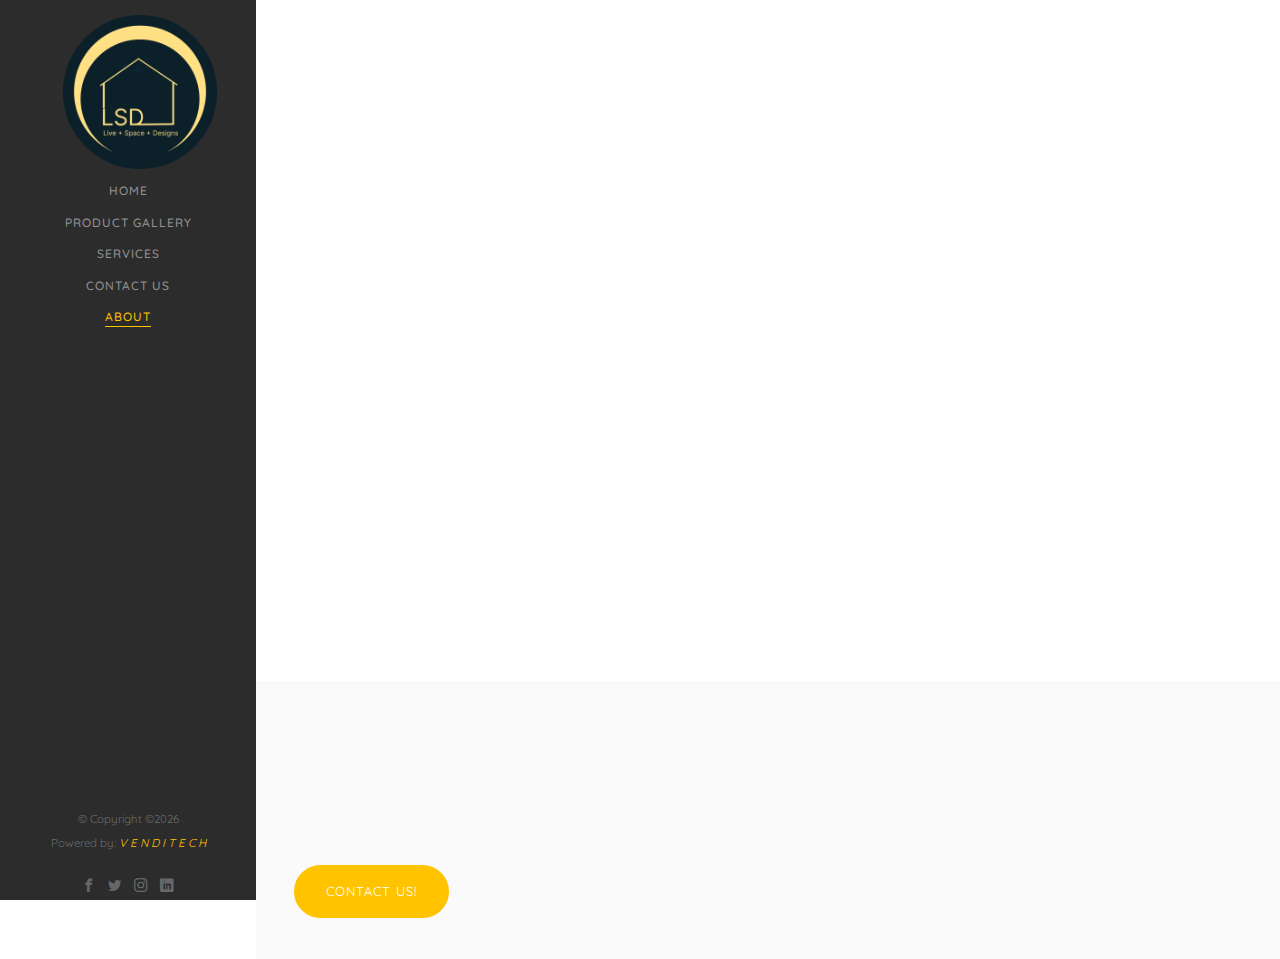
==== commit 24b27492: "added chat bot, logo, home page view" ====
--- a/about.html
+++ b/about.html
@@ -54,7 +54,7 @@
 	<div id="colorlib-page">
 		<a href="#" class="js-colorlib-nav-toggle colorlib-nav-toggle"><i></i></a>
 		<aside id="colorlib-aside" role="complementary" class="border js-fullheight">
-			<img src="bitpimages/logolsd2.png" id="colorlib-logo"alt="" class="logoborder">
+			<img src="bitpimages/logolsdblu.png" id="colorlib-logo"alt="" class="logoborder">
 			<nav id="colorlib-main-menu" role="navigation">
 				<ul>
 					<li><a href="index.html">Home</a></li>
--- a/css/style.css
+++ b/css/style.css
@@ -93,7 +93,7 @@
 
   #colorlib-aside #colorlib-logo {
     text-align: center;
-    padding-left:2em;
+    padding-left: 2.5em;
     font-weight: 700;
     font-size: 22px;
     text-transform: uppercase;
@@ -102,7 +102,7 @@
     width: auto; 
     height: 7em;
   }
-    
+   
     @media screen and (max-width: 768px) {
       #colorlib-aside #colorlib-logo {
         padding-left: 2.2em;
@@ -228,7 +228,7 @@
   background: #fff url(../images/loader.gif) no-repeat center center;
   width: 100%;
   float: left;
-  margin-bottom: 10em;
+  margin-bottom: 5em;
   clear: both; }
   #colorlib-hero .flexslider {
     border: none;
@@ -384,8 +384,8 @@
 .colorlib-about,
 .colorlib-services,
 .colorlib-contact {
-  padding-top: 2em;
-  padding-bottom: 2em;
+  padding-top: 0.2em;
+  padding-bottom: 0.2em;
   clear: both;
   width: 100%;
   display: block; }
@@ -395,7 +395,7 @@
     .colorlib-about,
     .colorlib-services,
     .colorlib-contact {
-      padding-top: 1em;
+      padding-top: 0.2em;
       padding-bottom: 3em; } }
 
 .about-img,
@@ -740,11 +740,11 @@
   margin-bottom: 30px; }
   .project .desc {
     position: absolute;
-    top: 10px;
-    bottom: 10px;
-    left: 10px;
-    right: 10px;
-    background: rgba(0, 0, 0, 0.8);
+    top: 1px;
+    bottom: 1px;
+    left: 1px;
+    right: 1px;
+    background: rgba(0, 0, 0, 0.5);
     opacity: 0;
     -webkit-transition: 0.3s;
     -o-transition: 0.3s;
--- a/css/main.css
+++ b/css/main.css
@@ -58,6 +58,7 @@
      }
 
      /* ============================= HOMEPAGE BEGINS================================ */
+     
      .bitp-blog {
       width: 100%;
       /* float: left; */
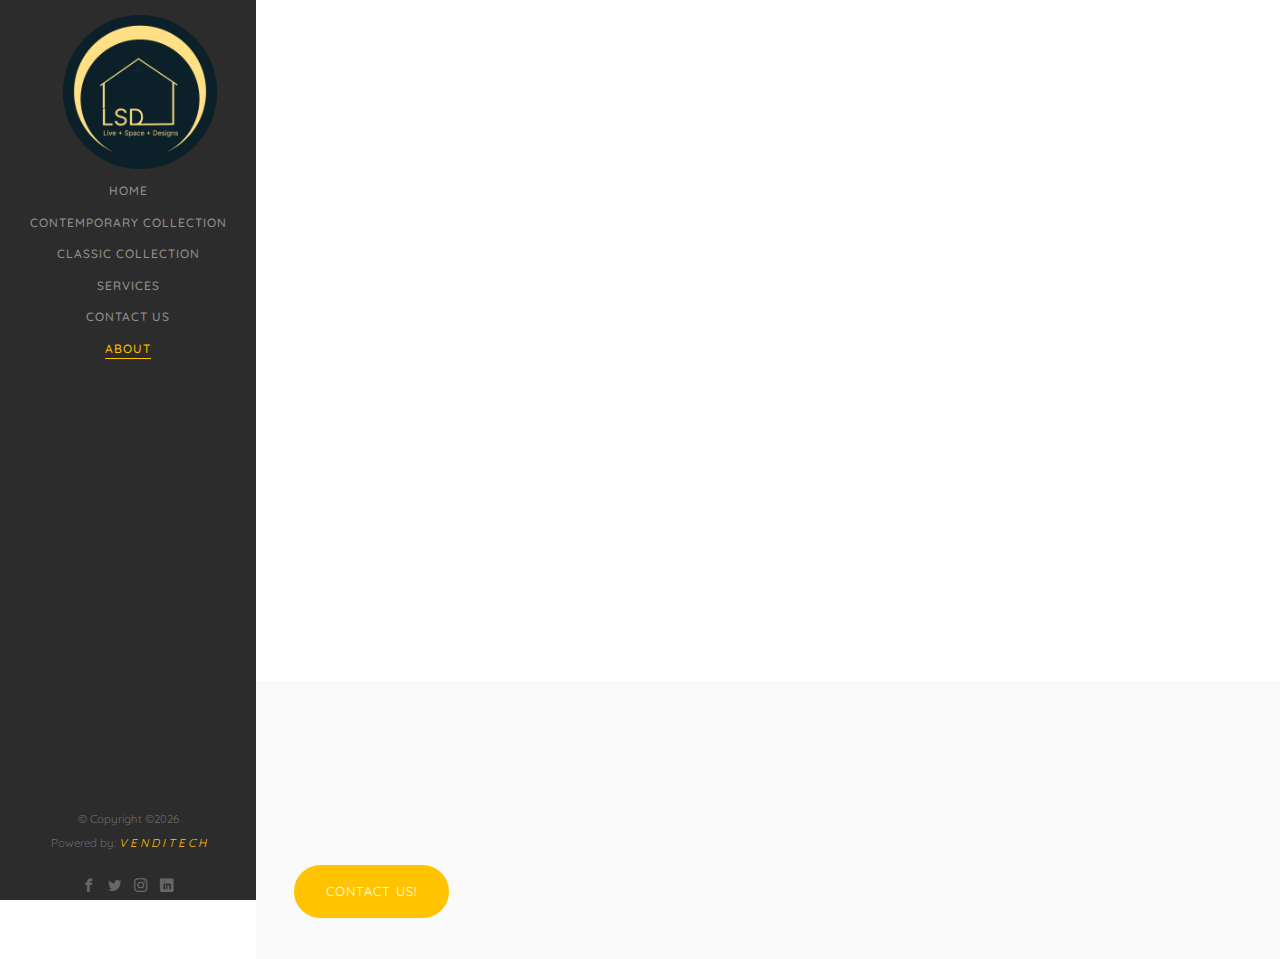
==== commit 3b8335f1: "created contemporary and classic" ====
--- a/about.html
+++ b/about.html
@@ -58,7 +58,8 @@
 			<nav id="colorlib-main-menu" role="navigation">
 				<ul>
 					<li><a href="index.html">Home</a></li>
-                    <li><a href="gallery.html">Product Gallery</a></li>
+                    <li><a href="gallery.html">Contemporary Collection</a></li>
+                    <li><a href="gallery copy.html">Classic Collection</a></li>
 					<li><a href="services.html" >Services</a></li> 
 					<li><a href="contact.html">Contact Us</a></li>
                     <li class="colorlib-active"><a href="about.html">About</a></li>
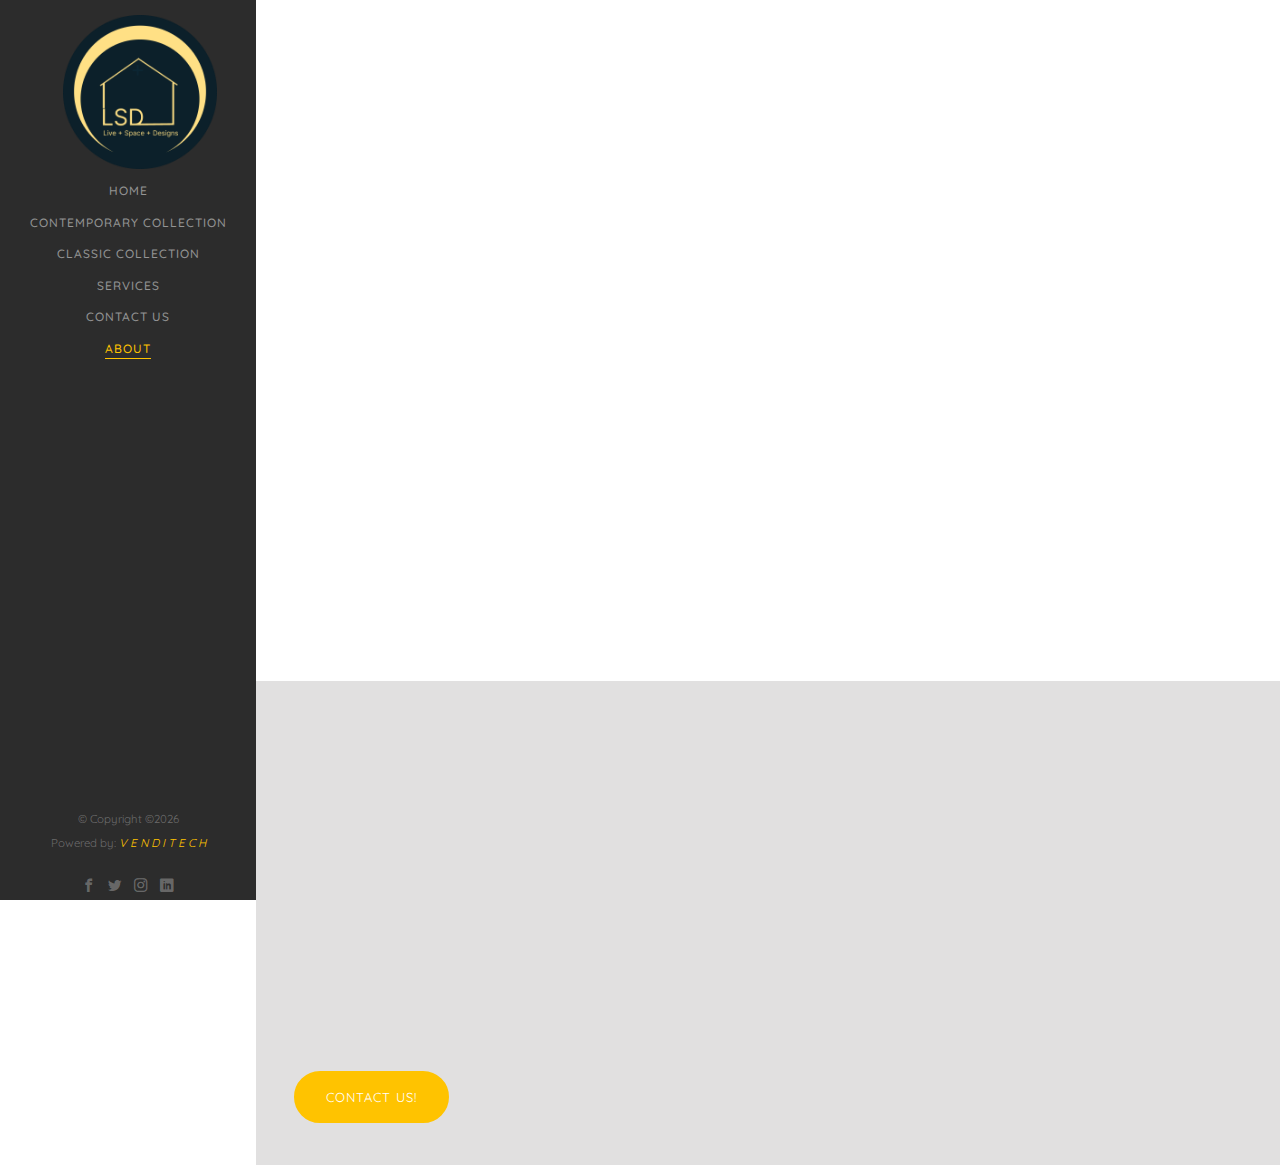
==== commit 8fda4304: "header and footer" ====
--- a/about.html
+++ b/about.html
@@ -88,6 +88,8 @@
 					<!-- Brand and toggle get grouped for better mobile display -->
 				<div class="navbar-brand">
 							<img src="bitpimages/bitp navbar brand.png"alt=""> 
+							<h2  class="bizname"><b>Live Space Design</b></h2>
+
 					
 				</div><!-- /.container-fluid -->
 			</nav>
@@ -257,19 +259,25 @@
 		<div id="get-in-touch" class="colorlib-bg-color">
 			<div class="colorlib-narrow-content footlogo">
 				<div class="row">
-					<div class="col-md-6 animate-box" data-animate-effect="fadeInLeft">
+					<div class="col-6 animate-box" data-animate-effect="fadeInLeft">
 						<h4>Get in Touch!</h4>	
 						<p class="colorlib-lead">No 17, Odili Drive, Minister's Hill, Maitama, Abuja</p>
-					</div>
-					<div class="col-md-6 animate-box" data-animate-effect="fadeInLeft">
-						<div class="colorlib-feature colorlib-feature-sm animate-box" data-animate-effect="fadeInLeft">
-							<div class="colorlib-icon">
-								<i class="icon-phone"></i>
-							</div>
-							<div class="colorlib-text numbtext">
-								<p><a href="tel://">+234 801 234 5678</a></p>
-								<p><a href="tel://">+234 801 234 5678</a></p>
-							</div>
+						<div class="colorlib-text">
+							<a href="tel://"><h3>+234 801 234 5678</h3></a>
+							<a href="tel://"><h3>+234 801 234 5678</h3></a>
+						</div>
+					</div>
+					<div class="col-6 animate-box" data-animate-effect="fadeInLeft">
+						<div class="colorlib-feature colorlib-feature-sm animate-box " data-animate-effect="fadeInLeft">
+							<ul class="footer-social">
+								<li><a href="#"><i class="icon-facebook2"></i></a></li>
+								<li><a href="#"><i class="icon-twitter2"></i></a></li>
+								<li><a href="#"><i class="icon-instagram"></i></a></li>
+								<li><a href="#"><i class="icon-linkedin2"></i></a></li>
+							</ul>
+								
+							
+							
 						</div>
 					</div>
 				</div>
--- a/css/style.css
+++ b/css/style.css
@@ -599,10 +599,7 @@
     -moz-border-radius: 2px;
     -ms-border-radius: 2px;
     border-radius: 2px; }
-    .numbtext {
-      color: #0d0a02;
-      /* font-size: 30em; */
-    }
+  
     .colorlib-feature .colorlib-icon i {
       display: table-cell;
       vertical-align: middle;
@@ -960,7 +957,8 @@
       height: 200px; } }
 
 .colorlib-bg-color {
-  background: #fafafa;
+  background: #e1e0e0;
+  /* background: #fafafa; */
   position: relative; }
 
 .pagination {
@@ -1230,6 +1228,23 @@
   -webkit-transition: 0.5s;
   -o-transition: 0.5s;
   transition: 0.5s; }
+  .bizname {
+    position: fixed;
+    right: 14px;
+    top: 0px;
+    z-index: 9999;
+    cursor: pointer;
+    opacity: 1;
+    /* visibility: hidden; */
+    padding: 20px;
+    -webkit-transition: 0.5s;
+    -o-transition: 0.5s;
+    transition: 0.5s; }
+
+    @media screen and (max-width: 300px) {
+      .bizname {
+        opacity: 1;
+        visibility: hidden; } }
   @media screen and (max-width: 768px) {
     .colorlib-nav-toggle {
       opacity: 1;
--- a/css/main.css
+++ b/css/main.css
@@ -8,7 +8,11 @@
       body {
         font-size: 16px; } }
 /* ======================================== FOOTER ============================== */
-        .footlogo img{
+.footer-social{
+  list-style-type: none;
+  top: 10px;
+}       
+.footlogo img{
             height: 15em;
             width: auto;
             margin-left: 30%;
@@ -40,6 +44,10 @@
   }
   .logoborder{
     border-radius: 30%;
+  }
+  .smalogo{
+    transform: scale(0.05);
+    margin-top: -15em;
   }
     
     @media screen and (max-width: 768px) {
